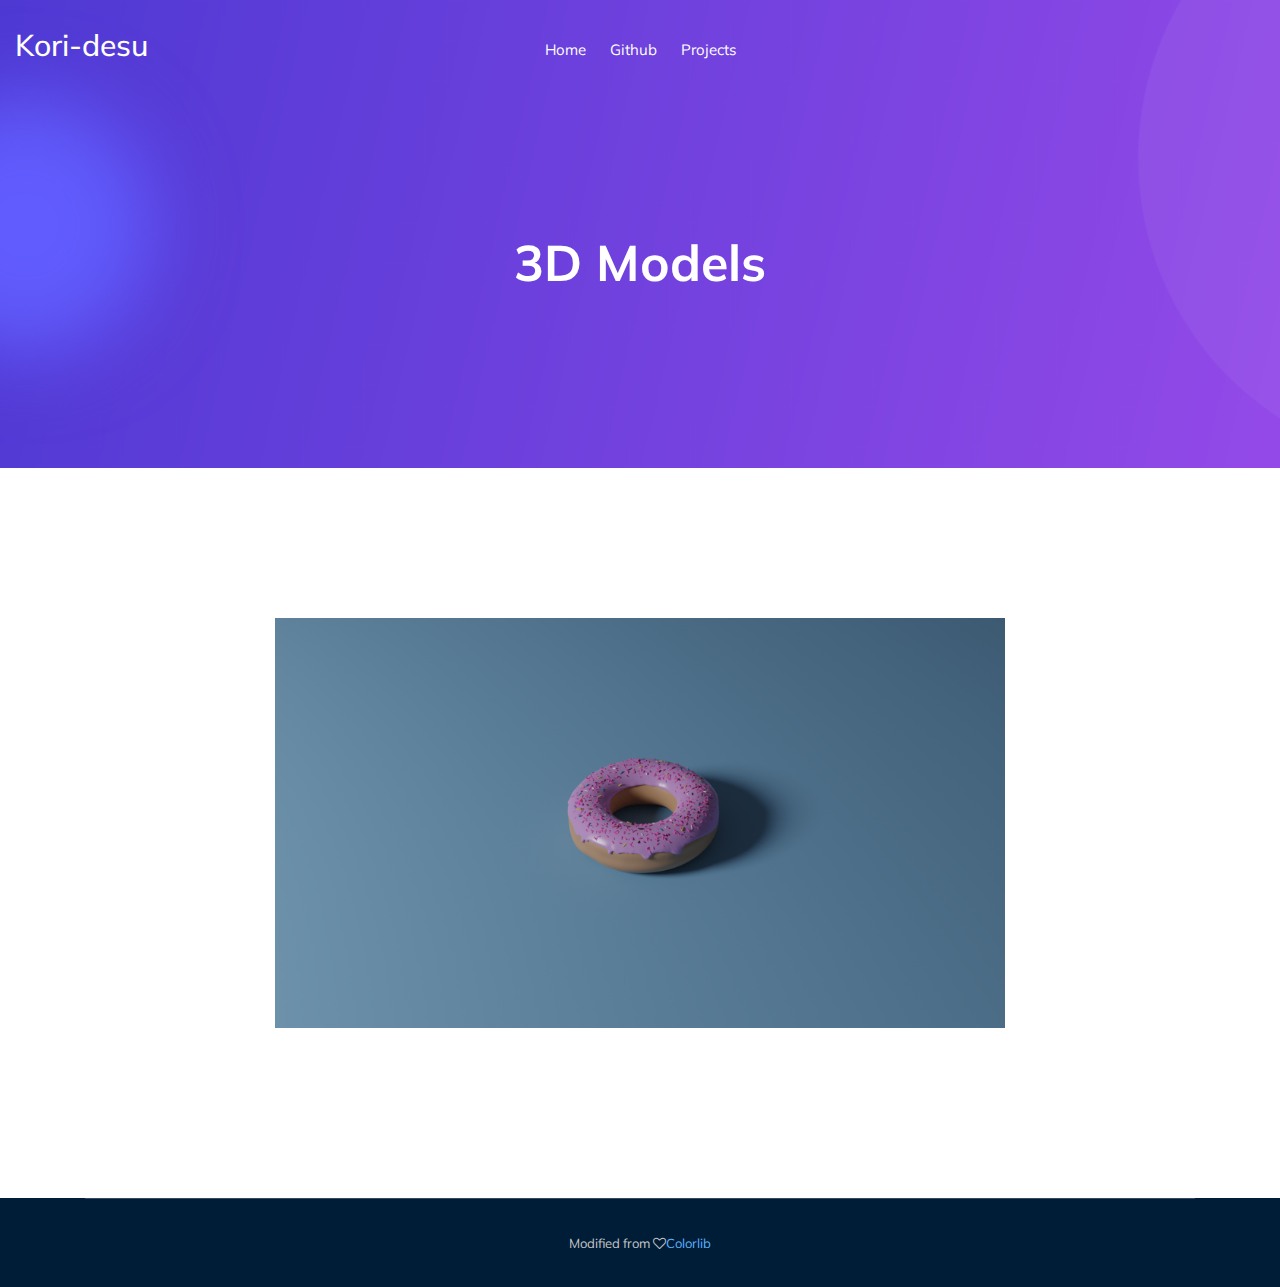
==== 3DModels.html @ aa3fd1ff "Initial commit" ====
<!doctype html>
<html class="no-js" lang="zxx">

<head>
    <meta charset="utf-8">
    <meta http-equiv="x-ua-compatible" content="ie=edge">
    <title>Kori-desu</title>
    <meta name="description" content="">
    <meta name="viewport" content="width=device-width, initial-scale=1">

    <!-- <link rel="manifest" href="site.webmanifest"> -->
    <!-- Place favicon.ico in the root directory -->

    <!-- CSS here -->
    <link rel="stylesheet" href="css/bootstrap.min.css">
    <link rel="stylesheet" href="css/owl.carousel.min.css">
    <link rel="stylesheet" href="css/magnific-popup.css">
    <link rel="stylesheet" href="css/font-awesome.min.css">
    <link rel="stylesheet" href="css/themify-icons.css">
    <link rel="stylesheet" href="css/nice-select.css">
    <link rel="stylesheet" href="css/flaticon.css">
    <link rel="stylesheet" href="css/gijgo.css">
    <link rel="stylesheet" href="css/animate.min.css">
    <link rel="stylesheet" href="css/slick.css">
    <link rel="stylesheet" href="css/slicknav.css">
    <link rel="stylesheet" href="css/style.css">
    <!-- <link rel="stylesheet" href="css/responsive.css"> -->
</head>

<body>
    <!--[if lte IE 9]>
            <p class="browserupgrade">You are using an <strong>outdated</strong> browser. Please <a href="https://browsehappy.com/">upgrade your browser</a> to improve your experience and security.</p>
        <![endif]-->

    <!-- header-start -->
    <header>
        <div class="header-area ">
            <div id="sticky-header" class="main-header-area">
                <div class="container-fluid">
                    <div class="row align-items-center">
                        <div class="col-xl-3 col-lg-2">
                            <div class="logo">
                                <a href="index.html">
                                    <h2 style="color:white">Kori-desu</h2>
                                </a>
                            </div>
                        </div>
                        <div class="col-xl-6 col-lg-7">
                            <div class="main-menu  d-none d-lg-block">
                                <nav>
                                    <ul id="navigation">
                                        <li><a class="active" href="index.html">home</a></li>
                                        <li><a href="https://github.com/koridesu">Github</a></li>
                                        <li><a href="#projects">Projects</a></li>
                                    </ul>
                                </nav>
                            </div>
                        </div>
                        <!-- <div class="col-xl-3 col-lg-3 d-none d-lg-block">
                            <div class="Appointment">
                                <div class="book_btn d-none d-lg-block">
                                    <a href="https://github.com/koridesu">GitHub</a>
                                </div>
                            </div>
                        </div> -->
                        <div class="col-12">
                            <div class="mobile_menu d-block d-lg-none"></div>
                        </div>
                    </div>

                </div>
            </div>
        </div>
    </header>
    <!-- header-end -->

    <!-- bradcam_area  -->
    <div class="bradcam_area bradcam_bg_1">
        <div class="container">
            <div class="row">
                <div class="col-xl-12">
                    <div class="bradcam_text text-center">
                        <h3>3D Models</h3>
                    </div>
                </div>
            </div>
        </div>
    </div>
    <!-- /bradcam_area  -->

    <!-- portfolio_image_area  -->
    <div class="portfolio_image_area dec_margin" id="projects">
        <div class="container">
            <div class="row">
                <div class="col-xl-8 col-md-8 offset-xl-2">
                    <div class="single_Portfolio">
                        <div class="portfolio_thumb">
                            <img src="img/3Dmodels/Donut.ver2.png" alt="">
                        </div>
                        <a href="img/3Dmodels/Donut.ver2.png" class="popup popup-image"></a>
                        <div class="portfolio_hover">
                            <div class="title">
                                <h3>Tasty Donut</h3>
                            </div>
                        </div>
                    </div>
                </div>
                <!--           
                <div class="col-xl-4 col-md-12 col-lg-4">
                    <div class="single_Portfolio">
                        <div class="portfolio_thumb">
                            <img src="img/portfolio/5.png" alt="">
                        </div>
                        <a href="img/portfolio/5.png" class="popup popup-image"></a>
                        <div class="portfolio_hover">
                            <div class="title">
                                <h3>Product Design</h3>
                            </div>
                        </div>
                    </div>
                </div> -->
            </div>

        </div>
    </div>
    <!--/ portfolio_image_area  -->


    <!-- footer start -->
    <footer class="footer">

        </div>
        <div class="copy-right_text">
            <div class="container">
                <div class="footer_border"></div>
                <div class="row">
                    <div class="col-xl-12">
                        <p class="copy_right text-center">
                            Modified from <i class="fa fa-heart-o" aria-hidden="true"></i><a href="https://colorlib.com" target="_blank">Colorlib</a>
                        </p>
                    </div>
                </div>
            </div>
        </div>
    </footer>
    <!--/ footer end  -->

    <!-- JS here -->
    <script src="js/vendor/modernizr-3.5.0.min.js"></script>
    <script src="js/vendor/jquery-1.12.4.min.js"></script>
    <script src="js/popper.min.js"></script>
    <script src="js/bootstrap.min.js"></script>
    <script src="js/owl.carousel.min.js"></script>
    <script src="js/isotope.pkgd.min.js"></script>
    <script src="js/ajax-form.js"></script>
    <script src="js/waypoints.min.js"></script>
    <script src="js/jquery.counterup.min.js"></script>
    <script src="js/imagesloaded.pkgd.min.js"></script>
    <script src="js/scrollIt.js"></script>
    <script src="js/jquery.scrollUp.min.js"></script>
    <script src="js/wow.min.js"></script>
    <script src="js/nice-select.min.js"></script>
    <script src="js/jquery.slicknav.min.js"></script>
    <script src="js/jquery.magnific-popup.min.js"></script>
    <script src="js/plugins.js"></script>
    <script src="js/gijgo.min.js"></script>

    <!--contact js-->
    <script src="js/contact.js"></script>
    <script src="js/jquery.ajaxchimp.min.js"></script>
    <script src="js/jquery.form.js"></script>
    <script src="js/jquery.validate.min.js"></script>
    <script src="js/mail-script.js"></script>

    <script src="js/main.js"></script>
    <script src="js/smooth-scroll.polyfills.js"></script>
    <script>
        var scroll = new SmoothScroll('a[href*="#"]', {
            speed: 500
        });
    </script>
</body>

</html>
---- css/themify-icons.css ----
@font-face {
	font-family: 'themify';
	src:url('../fonts/themify.eot?-fvbane');
	src:url('../fonts/themify.eot?#iefix-fvbane') format('embedded-opentype'),
		url('../fonts/themify.woff?-fvbane') format('woff'),
		url('../fonts/themify.ttf?-fvbane') format('truetype'),
		url('../fonts/themify.svg?-fvbane#themify') format('svg');
	font-weight: normal;
	font-style: normal;
}

[class^="ti-"], [class*=" ti-"] {
	font-family: 'themify';
	/* speak: none; */
	font-style: normal;
	font-weight: normal;
	font-variant: normal;
	text-transform: none;
	line-height: 1;

	/* Better Font Rendering =========== */
	-webkit-font-smoothing: antialiased;
	-moz-osx-font-smoothing: grayscale;
}

.ti-wand:before {
	content: "\e600";
}
.ti-volume:before {
	content: "\e601";
}
.ti-user:before {
	content: "\e602";
}
.ti-unlock:before {
	content: "\e603";
}
.ti-unlink:before {
	content: "\e604";
}
.ti-trash:before {
	content: "\e605";
}
.ti-thought:before {
	content: "\e606";
}
.ti-target:before {
	content: "\e607";
}
.ti-tag:before {
	content: "\e608";
}
.ti-tablet:before {
	content: "\e609";
}
.ti-star:before {
	content: "\e60a";
}
.ti-spray:before {
	content: "\e60b";
}
.ti-signal:before {
	content: "\e60c";
}
.ti-shopping-cart:before {
	content: "\e60d";
}
.ti-shopping-cart-full:before {
	content: "\e60e";
}
.ti-settings:before {
	content: "\e60f";
}
.ti-search:before {
	content: "\e610";
}
.ti-zoom-in:before {
	content: "\e611";
}
.ti-zoom-out:before {
	content: "\e612";
}
.ti-cut:before {
	content: "\e613";
}
.ti-ruler:before {
	content: "\e614";
}
.ti-ruler-pencil:before {
	content: "\e615";
}
.ti-ruler-alt:before {
	content: "\e616";
}
.ti-bookmark:before {
	content: "\e617";
}
.ti-bookmark-alt:before {
	content: "\e618";
}
.ti-reload:before {
	content: "\e619";
}
.ti-plus:before {
	content: "\e61a";
}
.ti-pin:before {
	content: "\e61b";
}
.ti-pencil:before {
	content: "\e61c";
}
.ti-pencil-alt:before {
	content: "\e61d";
}
.ti-paint-roller:before {
	content: "\e61e";
}
.ti-paint-bucket:before {
	content: "\e61f";
}
.ti-na:before {
	content: "\e620";
}
.ti-mobile:before {
	content: "\e621";
}
.ti-minus:before {
	content: "\e622";
}
.ti-medall:before {
	content: "\e623";
}
.ti-medall-alt:before {
	content: "\e624";
}
.ti-marker:before {
	content: "\e625";
}
.ti-marker-alt:before {
	content: "\e626";
}
.ti-arrow-up:before {
	content: "\e627";
}
.ti-arrow-right:before {
	content: "\e628";
}
.ti-arrow-left:before {
	content: "\e629";
}
.ti-arrow-down:before {
	content: "\e62a";
}
.ti-lock:before {
	content: "\e62b";
}
.ti-location-arrow:before {
	content: "\e62c";
}
.ti-link:before {
	content: "\e62d";
}
.ti-layout:before {
	content: "\e62e";
}
.ti-layers:before {
	content: "\e62f";
}
.ti-layers-alt:before {
	content: "\e630";
}
.ti-key:before {
	content: "\e631";
}
.ti-import:before {
	content: "\e632";
}
.ti-image:before {
	content: "\e633";
}
.ti-heart:before {
	content: "\e634";
}
.ti-heart-broken:before {
	content: "\e635";
}
.ti-hand-stop:before {
	content: "\e636";
}
.ti-hand-open:before {
	content: "\e637";
}
.ti-hand-drag:before {
	content: "\e638";
}
.ti-folder:before {
	content: "\e639";
}
.ti-flag:before {
	content: "\e63a";
}
.ti-flag-alt:before {
	content: "\e63b";
}
.ti-flag-alt-2:before {
	content: "\e63c";
}
.ti-eye:before {
	content: "\e63d";
}
.ti-export:before {
	content: "\e63e";
}
.ti-exchange-vertical:before {
	content: "\e63f";
}
.ti-desktop:before {
	content: "\e640";
}
.ti-cup:before {
	content: "\e641";
}
.ti-crown:before {
	content: "\e642";
}
.ti-comments:before {
	content: "\e643";
}
.ti-comment:before {
	content: "\e644";
}
.ti-comment-alt:before {
	content: "\e645";
}
.ti-close:before {
	content: "\e646";
}
.ti-clip:before {
	content: "\e647";
}
.ti-angle-up:before {
	content: "\e648";
}
.ti-angle-right:before {
	content: "\e649";
}
.ti-angle-left:before {
	content: "\e64a";
}
.ti-angle-down:before {
	content: "\e64b";
}
.ti-check:before {
	content: "\e64c";
}
.ti-check-box:before {
	content: "\e64d";
}
.ti-camera:before {
	content: "\e64e";
}
.ti-announcement:before {
	content: "\e64f";
}
.ti-brush:before {
	content: "\e650";
}
.ti-briefcase:before {
	content: "\e651";
}
.ti-bolt:before {
	content: "\e652";
}
.ti-bolt-alt:before {
	content: "\e653";
}
.ti-blackboard:before {
	content: "\e654";
}
.ti-bag:before {
	content: "\e655";
}
.ti-move:before {
	content: "\e656";
}
.ti-arrows-vertical:before {
	content: "\e657";
}
.ti-arrows-horizontal:before {
	content: "\e658";
}
.ti-fullscreen:before {
	content: "\e659";
}
.ti-arrow-top-right:before {
	content: "\e65a";
}
.ti-arrow-top-left:before {
	content: "\e65b";
}
.ti-arrow-circle-up:before {
	content: "\e65c";
}
.ti-arrow-circle-right:before {
	content: "\e65d";
}
.ti-arrow-circle-left:before {
	content: "\e65e";
}
.ti-arrow-circle-down:before {
	content: "\e65f";
}
.ti-angle-double-up:before {
	content: "\e660";
}
.ti-angle-double-right:before {
	content: "\e661";
}
.ti-angle-double-left:before {
	content: "\e662";
}
.ti-angle-double-down:before {
	content: "\e663";
}
.ti-zip:before {
	content: "\e664";
}
.ti-world:before {
	content: "\e665";
}
.ti-wheelchair:before {
	content: "\e666";
}
.ti-view-list:before {
	content: "\e667";
}
.ti-view-list-alt:before {
	content: "\e668";
}
.ti-view-grid:before {
	content: "\e669";
}
.ti-uppercase:before {
	content: "\e66a";
}
.ti-upload:before {
	content: "\e66b";
}
.ti-underline:before {
	content: "\e66c";
}
.ti-truck:before {
	content: "\e66d";
}
.ti-timer:before {
	content: "\e66e";
}
.ti-ticket:before {
	content: "\e66f";
}
.ti-thumb-up:before {
	content: "\e670";
}
.ti-thumb-down:before {
	content: "\e671";
}
.ti-text:before {
	content: "\e672";
}
.ti-stats-up:before {
	content: "\e673";
}
.ti-stats-down:before {
	content: "\e674";
}
.ti-split-v:before {
	content: "\e675";
}
.ti-split-h:before {
	content: "\e676";
}
.ti-smallcap:before {
	content: "\e677";
}
.ti-shine:before {
	content: "\e678";
}
.ti-shift-right:before {
	content: "\e679";
}
.ti-shift-left:before {
	content: "\e67a";
}
.ti-shield:before {
	content: "\e67b";
}
.ti-notepad:before {
	content: "\e67c";
}
.ti-server:before {
	content: "\e67d";
}
.ti-quote-right:before {
	content: "\e67e";
}
.ti-quote-left:before {
	content: "\e67f";
}
.ti-pulse:before {
	content: "\e680";
}
.ti-printer:before {
	content: "\e681";
}
.ti-power-off:before {
	content: "\e682";
}
.ti-plug:before {
	content: "\e683";
}
.ti-pie-chart:before {
	content: "\e684";
}
.ti-paragraph:before {
	content: "\e685";
}
.ti-panel:before {
	content: "\e686";
}
.ti-package:before {
	content: "\e687";
}
.ti-music:before {
	content: "\e688";
}
.ti-music-alt:before {
	content: "\e689";
}
.ti-mouse:before {
	content: "\e68a";
}
.ti-mouse-alt:before {
	content: "\e68b";
}
.ti-money:before {
	content: "\e68c";
}
.ti-microphone:before {
	content: "\e68d";
}
.ti-menu:before {
	content: "\e68e";
}
.ti-menu-alt:before {
	content: "\e68f";
}
.ti-map:before {
	content: "\e690";
}
.ti-map-alt:before {
	content: "\e691";
}
.ti-loop:before {
	content: "\e692";
}
.ti-location-pin:before {
	content: "\e693";
}
.ti-list:before {
	content: "\e694";
}
.ti-light-bulb:before {
	content: "\e695";
}
.ti-Italic:before {
	content: "\e696";
}
.ti-info:before {
	content: "\e697";
}
.ti-infinite:before {
	content: "\e698";
}
.ti-id-badge:before {
	content: "\e699";
}
.ti-hummer:before {
	content: "\e69a";
}
.ti-home:before {
	content: "\e69b";
}
.ti-help:before {
	content: "\e69c";
}
.ti-headphone:before {
	content: "\e69d";
}
.ti-harddrives:before {
	content: "\e69e";
}
.ti-harddrive:before {
	content: "\e69f";
}
.ti-gift:before {
	content: "\e6a0";
}
.ti-game:before {
	content: "\e6a1";
}
.ti-filter:before {
	content: "\e6a2";
}
.ti-files:before {
	content: "\e6a3";
}
.ti-file:before {
	content: "\e6a4";
}
.ti-eraser:before {
	content: "\e6a5";
}
.ti-envelope:before {
	content: "\e6a6";
}
.ti-download:before {
	content: "\e6a7";
}
.ti-direction:before {
	content: "\e6a8";
}
.ti-direction-alt:before {
	content: "\e6a9";
}
.ti-dashboard:before {
	content: "\e6aa";
}
.ti-control-stop:before {
	content: "\e6ab";
}
.ti-control-shuffle:before {
	content: "\e6ac";
}
.ti-control-play:before {
	content: "\e6ad";
}
.ti-control-pause:before {
	content: "\e6ae";
}
.ti-control-forward:before {
	content: "\e6af";
}
.ti-control-backward:before {
	content: "\e6b0";
}
.ti-cloud:before {
	content: "\e6b1";
}
.ti-cloud-up:before {
	content: "\e6b2";
}
.ti-cloud-down:before {
	content: "\e6b3";
}
.ti-clipboard:before {
	content: "\e6b4";
}
.ti-car:before {
	content: "\e6b5";
}
.ti-calendar:before {
	content: "\e6b6";
}
.ti-book:before {
	content: "\e6b7";
}
.ti-bell:before {
	content: "\e6b8";
}
.ti-basketball:before {
	content: "\e6b9";
}
.ti-bar-chart:before {
	content: "\e6ba";
}
.ti-bar-chart-alt:before {
	content: "\e6bb";
}
.ti-back-right:before {
	content: "\e6bc";
}
.ti-back-left:before {
	content: "\e6bd";
}
.ti-arrows-corner:before {
	content: "\e6be";
}
.ti-archive:before {
	content: "\e6bf";
}
.ti-anchor:before {
	content: "\e6c0";
}
.ti-align-right:before {
	content: "\e6c1";
}
.ti-align-left:before {
	content: "\e6c2";
}
.ti-align-justify:before {
	content: "\e6c3";
}
.ti-align-center:before {
	content: "\e6c4";
}
.ti-alert:before {
	content: "\e6c5";
}
.ti-alarm-clock:before {
	content: "\e6c6";
}
.ti-agenda:before {
	content: "\e6c7";
}
.ti-write:before {
	content: "\e6c8";
}
.ti-window:before {
	content: "\e6c9";
}
.ti-widgetized:before {
	content: "\e6ca";
}
.ti-widget:before {
	content: "\e6cb";
}
.ti-widget-alt:before {
	content: "\e6cc";
}
.ti-wallet:before {
	content: "\e6cd";
}
.ti-video-clapper:before {
	content: "\e6ce";
}
.ti-video-camera:before {
	content: "\e6cf";
}
.ti-vector:before {
	content: "\e6d0";
}
.ti-themify-logo:before {
	content: "\e6d1";
}
.ti-themify-favicon:before {
	content: "\e6d2";
}
.ti-themify-favicon-alt:before {
	content: "\e6d3";
}
.ti-support:before {
	content: "\e6d4";
}
.ti-stamp:before {
	content: "\e6d5";
}
.ti-split-v-alt:before {
	content: "\e6d6";
}
.ti-slice:before {
	content: "\e6d7";
}
.ti-shortcode:before {
	content: "\e6d8";
}
.ti-shift-right-alt:before {
	content: "\e6d9";
}
.ti-shift-left-alt:before {
	content: "\e6da";
}
.ti-ruler-alt-2:before {
	content: "\e6db";
}
.ti-receipt:before {
	content: "\e6dc";
}
.ti-pin2:before {
	content: "\e6dd";
}
.ti-pin-alt:before {
	content: "\e6de";
}
.ti-pencil-alt2:before {
	content: "\e6df";
}
.ti-palette:before {
	content: "\e6e0";
}
.ti-more:before {
	content: "\e6e1";
}
.ti-more-alt:before {
	content: "\e6e2";
}
.ti-microphone-alt:before {
	content: "\e6e3";
}
.ti-magnet:before {
	content: "\e6e4";
}
.ti-line-double:before {
	content: "\e6e5";
}
.ti-line-dotted:before {
	content: "\e6e6";
}
.ti-line-dashed:before {
	content: "\e6e7";
}
.ti-layout-width-full:before {
	content: "\e6e8";
}
.ti-layout-width-default:before {
	content: "\e6e9";
}
.ti-layout-width-default-alt:before {
	content: "\e6ea";
}
.ti-layout-tab:before {
	content: "\e6eb";
}
.ti-layout-tab-window:before {
	content: "\e6ec";
}
.ti-layout-tab-v:before {
	content: "\e6ed";
}
.ti-layout-tab-min:before {
	content: "\e6ee";
}
.ti-layout-slider:before {
	content: "\e6ef";
}
.ti-layout-slider-alt:before {
	content: "\e6f0";
}
.ti-layout-sidebar-right:before {
	content: "\e6f1";
}
.ti-layout-sidebar-none:before {
	content: "\e6f2";
}
.ti-layout-sidebar-left:before {
	content: "\e6f3";
}
.ti-layout-placeholder:before {
	content: "\e6f4";
}
.ti-layout-menu:before {
	content: "\e6f5";
}
.ti-layout-menu-v:before {
	content: "\e6f6";
}
.ti-layout-menu-separated:before {
	content: "\e6f7";
}
.ti-layout-menu-full:before {
	content: "\e6f8";
}
.ti-layout-media-right-alt:before {
	content: "\e6f9";
}
.ti-layout-media-right:before {
	content: "\e6fa";
}
.ti-layout-media-overlay:before {
	content: "\e6fb";
}
.ti-layout-media-overlay-alt:before {
	content: "\e6fc";
}
.ti-layout-media-overlay-alt-2:before {
	content: "\e6fd";
}
.ti-layout-media-left-alt:before {
	content: "\e6fe";
}
.ti-layout-media-left:before {
	content: "\e6ff";
}
.ti-layout-media-center-alt:before {
	content: "\e700";
}
.ti-layout-media-center:before {
	content: "\e701";
}
.ti-layout-list-thumb:before {
	content: "\e702";
}
.ti-layout-list-thumb-alt:before {
	content: "\e703";
}
.ti-layout-list-post:before {
	content: "\e704";
}
.ti-layout-list-large-image:before {
	content: "\e705";
}
.ti-layout-line-solid:before {
	content: "\e706";
}
.ti-layout-grid4:before {
	content: "\e707";
}
.ti-layout-grid3:before {
	content: "\e708";
}
.ti-layout-grid2:before {
	content: "\e709";
}
.ti-layout-grid2-thumb:before {
	content: "\e70a";
}
.ti-layout-cta-right:before {
	content: "\e70b";
}
.ti-layout-cta-left:before {
	content: "\e70c";
}
.ti-layout-cta-center:before {
	content: "\e70d";
}
.ti-layout-cta-btn-right:before {
	content: "\e70e";
}
.ti-layout-cta-btn-left:before {
	content: "\e70f";
}
.ti-layout-column4:before {
	content: "\e710";
}
.ti-layout-column3:before {
	content: "\e711";
}
.ti-layout-column2:before {
	content: "\e712";
}
.ti-layout-accordion-separated:before {
	content: "\e713";
}
.ti-layout-accordion-merged:before {
	content: "\e714";
}
.ti-layout-accordion-list:before {
	content: "\e715";
}
.ti-ink-pen:before {
	content: "\e716";
}
.ti-info-alt:before {
	content: "\e717";
}
.ti-help-alt:before {
	content: "\e718";
}
.ti-headphone-alt:before {
	content: "\e719";
}
.ti-hand-point-up:before {
	content: "\e71a";
}
.ti-hand-point-right:before {
	content: "\e71b";
}
.ti-hand-point-left:before {
	content: "\e71c";
}
.ti-hand-point-down:before {
	content: "\e71d";
}
.ti-gallery:before {
	content: "\e71e";
}
.ti-face-smile:before {
	content: "\e71f";
}
.ti-face-sad:before {
	content: "\e720";
}
.ti-credit-card:before {
	content: "\e721";
}
.ti-control-skip-forward:before {
	content: "\e722";
}
.ti-control-skip-backward:before {
	content: "\e723";
}
.ti-control-record:before {
	content: "\e724";
}
.ti-control-eject:before {
	content: "\e725";
}
.ti-comments-smiley:before {
	content: "\e726";
}
.ti-brush-alt:before {
	content: "\e727";
}
.ti-youtube:before {
	content: "\e728";
}
.ti-vimeo:before {
	content: "\e729";
}
.ti-twitter:before {
	content: "\e72a";
}
.ti-time:before {
	content: "\e72b";
}
.ti-tumblr:before {
	content: "\e72c";
}
.ti-skype:before {
	content: "\e72d";
}
.ti-share:before {
	content: "\e72e";
}
.ti-share-alt:before {
	content: "\e72f";
}
.ti-rocket:before {
	content: "\e730";
}
.ti-pinterest:before {
	content: "\e731";
}
.ti-new-window:before {
	content: "\e732";
}
.ti-microsoft:before {
	content: "\e733";
}
.ti-list-ol:before {
	content: "\e734";
}
.ti-linkedin:before {
	content: "\e735";
}
.ti-layout-sidebar-2:before {
	content: "\e736";
}
.ti-layout-grid4-alt:before {
	content: "\e737";
}
.ti-layout-grid3-alt:before {
	content: "\e738";
}
.ti-layout-grid2-alt:before {
	content: "\e739";
}
.ti-layout-column4-alt:before {
	content: "\e73a";
}
.ti-layout-column3-alt:before {
	content: "\e73b";
}
.ti-layout-column2-alt:before {
	content: "\e73c";
}
.ti-instagram:before {
	content: "\e73d";
}
.ti-google:before {
	content: "\e73e";
}
.ti-github:before {
	content: "\e73f";
}
.ti-flickr:before {
	content: "\e740";
}
.ti-facebook:before {
	content: "\e741";
}
.ti-dropbox:before {
	content: "\e742";
}
.ti-dribbble:before {
	content: "\e743";
}
.ti-apple:before {
	content: "\e744";
}
.ti-android:before {
	content: "\e745";
}
.ti-save:before {
	content: "\e746";
}
.ti-save-alt:before {
	content: "\e747";
}
.ti-yahoo:before {
	content: "\e748";
}
.ti-wordpress:before {
	content: "\e749";
}
.ti-vimeo-alt:before {
	content: "\e74a";
}
.ti-twitter-alt:before {
	content: "\e74b";
}
.ti-tumblr-alt:before {
	content: "\e74c";
}
.ti-trello:before {
	content: "\e74d";
}
.ti-stack-overflow:before {
	content: "\e74e";
}
.ti-soundcloud:before {
	content: "\e74f";
}
.ti-sharethis:before {
	content: "\e750";
}
.ti-sharethis-alt:before {
	content: "\e751";
}
.ti-reddit:before {
	content: "\e752";
}
.ti-pinterest-alt:before {
	content: "\e753";
}
.ti-microsoft-alt:before {
	content: "\e754";
}
.ti-linux:before {
	content: "\e755";
}
.ti-jsfiddle:before {
	content: "\e756";
}
.ti-joomla:before {
	content: "\e757";
}
.ti-html5:before {
	content: "\e758";
}
.ti-flickr-alt:before {
	content: "\e759";
}
.ti-email:before {
	content: "\e75a";
}
.ti-drupal:before {
	content: "\e75b";
}
.ti-dropbox-alt:before {
	content: "\e75c";
}
.ti-css3:before {
	content: "\e75d";
}
.ti-rss:before {
	content: "\e75e";
}
.ti-rss-alt:before {
	content: "\e75f";
}
---- css/nice-select.css ----
.nice-select {
  -webkit-tap-highlight-color: transparent;
  background-color: #fff;
  border-radius: 5px;
  border: solid 1px #e8e8e8;
  box-sizing: border-box;
  clear: both;
  cursor: pointer;
  display: block;
  float: left;
  font-family: inherit;
  font-size: 14px;
  font-weight: normal;
  height: 42px;
  line-height: 40px;
  outline: none;
  padding-left: 18px;
  padding-right: 30px;
  position: relative;
  text-align: left !important;
  -webkit-transition: all 0.2s ease-in-out;
  transition: all 0.2s ease-in-out;
  -webkit-user-select: none;
     -moz-user-select: none;
      -ms-user-select: none;
          user-select: none;
  white-space: nowrap;
  width: auto; }
  .nice-select:hover {
    border-color: #dbdbdb; }
  .nice-select:active, .nice-select.open, .nice-select:focus {
    border-color: #999; }


  .nice-select.disabled {
    border-color: #ededed;
    color: #999;
    pointer-events: none; }
    .nice-select.disabled:after {
      border-color: #cccccc; }
  .nice-select.wide {
    width: 100%; }
    .nice-select.wide .list {
      left: 0 !important;
      right: 0 !important; }
  .nice-select.right {
    float: right; }
    .nice-select.right .list {
      left: auto;
      right: 0; }
  .nice-select.small {
    font-size: 12px;
    height: 36px;
    line-height: 34px; }
    .nice-select.small:after {
      height: 4px;
      width: 4px; }
    .nice-select.small .option {
      line-height: 34px;
      min-height: 34px; }
  .nice-select .list {
    background-color: #fff;
    border-radius: 5px;
    box-shadow: 0 0 0 1px rgba(68, 68, 68, 0.11);
    box-sizing: border-box;
    margin-top: 4px;
    opacity: 0;
    overflow: hidden;
    padding: 0;
    pointer-events: none;
    position: absolute;
    top: 100%;
    left: 0;
    -webkit-transform-origin: 50% 0;
        -ms-transform-origin: 50% 0;
            transform-origin: 50% 0;
    -webkit-transform: scale(0.75) translateY(-21px);
        -ms-transform: scale(0.75) translateY(-21px);
            transform: scale(0.75) translateY(-21px);
    -webkit-transition: all 0.2s cubic-bezier(0.5, 0, 0, 1.25), opacity 0.15s ease-out;
    transition: all 0.2s cubic-bezier(0.5, 0, 0, 1.25), opacity 0.15s ease-out;
    z-index: 9; }
    .nice-select .list:hover .option:not(:hover) {
      background-color: transparent !important; }
  .nice-select .option {
    cursor: pointer;
    font-weight: 400;
    line-height: 40px;
    list-style: none;
    min-height: 40px;
    outline: none;
    padding-left: 18px;
    padding-right: 29px;
    text-align: left;
    -webkit-transition: all 0.2s;
    transition: all 0.2s; }
    .nice-select .option:hover, .nice-select .option.focus, .nice-select .option.selected.focus {
      background-color: #f6f6f6; }
    .nice-select .option.selected {
      font-weight: bold; }
    .nice-select .option.disabled {
      background-color: transparent;
      color: #999;
      cursor: default; }

.no-csspointerevents .nice-select .list {
  display: none; }

.no-csspointerevents .nice-select.open .list {
  display: block; }





  /* ,,,,,,,,,,,,,,,, */


  .nice-select:after {
    content: "\e64b";
    display: block;
    height: 5px;
    margin-top: -5px;
    pointer-events: none;
    position: absolute;
    right: 30px;
    top: 8px;
    transition: all 0.15s ease-in-out;
    width: 5px;
    font-family: 'themify';
    color: #ddd; }

    .nice-select.open:after {
 }
    .nice-select.open .list {
      opacity: 1;
      pointer-events: auto;
      -webkit-transform: scale(1) translateY(0);
          -ms-transform: scale(1) translateY(0);
              transform: scale(1) translateY(0); }
---- css/flaticon.css ----
/*
  	Flaticon icon font: Flaticon
  	Creation date: 07/09/2019 08:07
  	*/

	  @font-face {
		font-family: "Flaticon";
		src: url("../fonts/Flaticon.eot");
		src: url("../fonts/Flaticon.eot");
		src: url("../fonts/Flaticon.eot?#iefix") format("embedded-opentype"),
			 url("../fonts/Flaticon.woff2") format("woff2"),
			 url("../fonts/Flaticon.woff") format("woff"),
			 url("../fonts/Flaticon.ttf") format("truetype"),
			 url("../fonts/Flaticon.svg#Flaticon") format("svg");
		font-weight: normal;
		font-style: normal;
	  }
	  
	  @media screen and (-webkit-min-device-pixel-ratio:0) {
		@font-face {
		  font-family: "Flaticon";
		  src: url("./Flaticon.svg#Flaticon") format("svg");
		}
	  }
	  
	  [class^="flaticon-"]:before, [class*=" flaticon-"]:before,
	  [class^="flaticon-"]:after, [class*=" flaticon-"]:after {   
		font-family: Flaticon;
			  font-size: 20px;
	  font-style: normal;
	  margin-left: 20px;
	  }
	  
	.flaticon-legal-paper:before {
		content: "\e001";
	}
	.flaticon-case:before {
		content: "\e002";
	}
	.flaticon-survey:before {
		content: "\e003";
	}
	.flaticon-bar-chart:before {
		content: "\e004";
	}
	.flaticon-controls:before {
		content: "\e005";
	}
	.flaticon-puzzle:before {
		content: "\e006";
	}
	.flaticon-right:before {
		content: "\e007";
	}
---- css/gijgo.css ----
.gj-button {
    background-color: #f5f5f5;
    border: 1px solid #ddd;
    color: #000;
    border-radius: 3px;
    padding: 6px 10px;
    cursor: pointer;
}

.gj-unselectable {
    -webkit-touch-callout: none;
    -webkit-user-select: none;
    -khtml-user-select: none;
    -moz-user-select: none;
    -ms-user-select: none;
    user-select: none;
}

.gj-row {
    display: -webkit-box;
    display: -ms-flexbox;
    display: flex;
    -ms-flex-wrap: wrap;
    flex-wrap: wrap;
}

.gj-margin-left-5 {
    margin-left: 5px;
}

.gj-margin-left-10 {
    margin-left: 10px;
}

.gj-width-full {
    width: 100%;
}

.gj-cursor-pointer {
    cursor: pointer;
}

.gj-text-align-center {
    text-align: center;
}

.gj-font-size-16 {
    font-size: 16px;
}

.gj-hidden {
    display: none;
}

/** Material Design */
.gj-button-md {
    background: 0 0;
    border: none;
    border-radius: 2px;
    color: rgba(0, 0, 0, 0.87);
    position: relative;
    height: 36px;
    margin: 0;
    min-width: 64px;
    padding: 0 16px;
    display: inline-block;
    font-family: "Roboto","Helvetica","Arial",sans-serif;
    font-size: 1rem;
    font-weight: 500;
    text-transform: uppercase;
    letter-spacing: 0;
    overflow: hidden;
    will-change: box-shadow;
    transition: box-shadow .2s cubic-bezier(.4,0,1,1),background-color .2s cubic-bezier(.4,0,.2,1),color .2s cubic-bezier(.4,0,.2,1);
    outline: none;
    cursor: pointer;
    text-decoration: none;
    text-align: center;
    line-height: 36px;
    vertical-align: middle;
    overflow: hidden;
    -webkit-user-select: none;
    -moz-user-select: none;
    -ms-user-select: none;
    user-select: none;
}

.gj-button-md:hover {
    background-color: rgba(158,158,158,.2);
}

.gj-button-md:disabled {
    color: rgba(0,0,0,.26);
    background: 0 0;
}

.gj-button-md .material-icons,
.gj-button-md .gj-icon {
    vertical-align: middle;
    /*font-size: 1.3rem;
    margin-right: 4px;*/
}

.gj-button-md.gj-button-md-icon {
    width: 24px;
    height: 31px;
    min-width: 24px;
    padding: 0px;
    display: table;
}

.gj-button-md.gj-button-md-icon .material-icons,
.gj-button-md.gj-button-md-icon .gj-icon {
    display: table-cell;
    margin-right: 0px;
    width: 24px;
    height: 24px;
}

.gj-button-md.active {
    background-color: rgba(158,158,158,.4);
}

.gj-button-md-group {
    position: relative;
    display: inline-block;
    vertical-align: middle;
}

.gj-textbox-md {
    border: none;
    border-bottom: 1px solid rgba(0,0,0,.42);
    display: block;
    font-family: "Helvetica","Arial",sans-serif;
    font-size: 16px;
    line-height: 16px;
    padding: 4px 0px;
    margin: 0;
    width: 100%;
    background: 0 0;
    text-align: left;
    color: rgba(0,0,0,.87);
}

.gj-textbox-md:focus,
.gj-textbox-md:active {
    border-bottom: 2px solid rgba(0,0,0,.42);
    outline: none;
}

.gj-textbox-md::placeholder {
    color: #8e8e8e;
}

.gj-textbox-md:-ms-input-placeholder {
    color: #8e8e8e;
}

.gj-textbox-md::-ms-input-placeholder {
    color: #8e8e8e;
}

.gj-md-spacer-24 {
    min-width: 24px;
    width: 24px;
    display: inline-block;
}

.gj-md-spacer-32 {
    min-width: 32px;
    width: 32px;
    display: inline-block;
}

.gj-modal {
    position: fixed;
    top: 0;
    right: 0;
    bottom: 0;
    left: 0;
    z-index: 1203;
    display: none;
    overflow: hidden;
    -webkit-overflow-scrolling: touch;
    outline: 0;
    background-color: rgba(0, 0, 0, 0.54118);
    transition: 200ms ease opacity;
    will-change: opacity;
}

/* List */
ul.gj-list li [data-role="wrapper"] {
    display: table;
    width: 100%;
}

ul.gj-list li [data-role="checkbox"] {
    display: table-cell;
    vertical-align:middle;
    text-align:center;
}

ul.gj-list li [data-role="image"] {
    display: table-cell;
    vertical-align:middle;
    text-align:center;
}

ul.gj-list li [data-role="display"] {
    display: table-cell;
    vertical-align:middle;
    cursor: pointer;
}

ul.gj-list li [data-role="display"]:empty:before {
  content: "\200b"; /* unicode zero width space character */
}

/* List - Bootstrap */
ul.gj-list-bootstrap {
    padding-left: 0px;
    margin-bottom: 0px;
}

ul.gj-list-bootstrap li {
    padding: 0px;
}

ul.gj-list-bootstrap li [data-role="wrapper"] {
    padding: 0px 10px;
}

ul.gj-list-bootstrap li [data-role="checkbox"] {
    width: 24px;
    padding: 3px;
}

ul.gj-list-bootstrap li [data-role="image"] {
    width: 24px;
    height: 24px;
}

ul.gj-list-bootstrap li [data-role="display"] {
    padding: 8px 0px 8px 4px;
}

.list-group-item.active ul li, .list-group-item.active:focus ul li, .list-group-item.active:hover ul li {
    text-shadow: none;
    color:initial;
}

/* List - Material Design */
ul.gj-list-md {
    padding: 0px;
    list-style: none;
    list-style-type: none;
    line-height: 24px;
    letter-spacing: 0;
    color: #616161; /* Gray 700 */
}

ul.gj-list-md li {
    display: list-item;
    list-style-type: none;
    padding: 0px;
    min-height: unset;
    box-sizing: border-box;
    align-items: center;
    cursor: default;
    overflow: hidden;

    font-family: "Roboto","Helvetica","Arial",sans-serif;
    font-size: 16px;
    font-weight: 400;
    letter-spacing: .04em;
    line-height: 1;
    
    -webkit-flex-direction: row;
    -ms-flex-direction: row;
    flex-direction: row;
    -webkit-flex-wrap: nowrap;
    -ms-flex-wrap: nowrap;
    flex-wrap: nowrap;
}

ul.gj-list-md li [data-role="checkbox"] {
    height: 24px;
    width: 24px;
}

ul.gj-list-md li [data-role="image"] {
    height: 24px;
    width: 24px;
}

ul.gj-list-md li [data-role="display"] {
    padding: 8px 0px 8px 5px;
    order: 0;
    flex-grow: 2;
    text-decoration: none;
    box-sizing: border-box;
    align-items: center;
    text-align: left;
    color: rgba(0,0,0,.87);
}

ul.gj-list-md li.disabled>[data-role="wrapper"]>[data-role="display"] {
    color: #9E9E9E; /* Gray 500 */
}

.gj-list-md-active {
    background: #e0e0e0;
    color: #3f51b5;
}


/* Picker */
.gj-picker {
    position: absolute;
    z-index: 1203;
    background-color: #fff;
}

.gj-picker .selected {
    color: #fff;
}

/* Material Design */
.gj-picker-md {
    font-family: "Roboto","Helvetica","Arial",sans-serif;
    font-size: 16px;
    font-weight: 400;
    letter-spacing: .04em;
    line-height: 1;
    color: rgba(0,0,0,.87);
    border: 1px solid #E0E0E0;
}

.gj-modal .gj-picker-md {
    border: 0px;
}

.gj-picker-md [role="header"] {
    color: rgba(255, 255, 255, 0.54);
    display: flex;
    background: #2196f3;
    align-items: baseline;
    user-select: none;
    justify-content: center;
}

.gj-picker-md [role="footer"] {
    float: right;
    padding: 10px;
}

.gj-picker-md [role="footer"] button.gj-button-md {
    color: #2196f3;
    font-weight: bold;
    font-size: 13px;
}

/* Bootstrap */
.gj-picker-bootstrap {
    border-radius: 4px;
    border: 1px solid #E0E0E0;
}

.gj-picker-bootstrap .selected {
    color: #888;
}

.gj-picker-bootstrap [role="header"] {
    background: #eee;
    color: #AAA;
}
@font-face {
    font-family: 'gijgo-material';
    src: url('../fonts/gijgo-material.eot?235541');
    src: url('../fonts/gijgo-material.eot?235541#iefix') format('embedded-opentype'), url('../fonts/gijgo-material.ttf?235541') format('truetype'), url('../fonts/gijgo-material.woff?235541') format('woff'), url('../fonts/gijgo-material.svg?235541#gijgo-material') format('svg');
    font-weight: normal;
    font-style: normal;
}

.gj-icon {
    /* use !important to prevent issues with browser extensions that change fonts */
    font-family: 'gijgo-material' !important;
    font-size: 24px;
    speak: none;
    font-style: normal;
    font-weight: normal;
    font-variant: normal;
    text-transform: none;
    line-height: 1;
    /* Enable Ligatures ================ */
    letter-spacing: 0;
    -webkit-font-feature-settings: "liga";
    -moz-font-feature-settings: "liga=1";
    -moz-font-feature-settings: "liga";
    -ms-font-feature-settings: "liga" 1;
    font-feature-settings: "liga";
    -webkit-font-variant-ligatures: discretionary-ligatures;
    font-variant-ligatures: discretionary-ligatures;
    /* Better Font Rendering =========== */
    -webkit-font-smoothing: antialiased;
    -moz-osx-font-smoothing: grayscale;
}

.gj-icon.undo:before {
    content: "\e900";
}

.gj-icon.vertical-align-top:before {
    content: "\e901";
}

.gj-icon.vertical-align-center:before {
    content: "\e902";
}

.gj-icon.vertical-align-bottom:before {
    content: "\e903";
}

.gj-icon.arrow-dropup:before {
    content: "\e904";
}

.gj-icon.clock:before {
    content: "\e905";
}

.gj-icon.refresh:before {
    content: "\e906";
}

.gj-icon.last-page:before {
    content: "\e907";
}

.gj-icon.first-page:before {
    content: "\e908";
}

.gj-icon.cancel:before {
    content: "\e909";
}

.gj-icon.clear:before {
    content: "\e90a";
}

.gj-icon.check-circle:before {
    content: "\e90b";
}

.gj-icon.delete:before {
    content: "\e90c";
}

.gj-icon.arrow-upward:before {
    content: "\e90d";
}

.gj-icon.arrow-forward:before {
    content: "\e90e";
}

.gj-icon.arrow-downward:before {
    content: "\e90f";
}

.gj-icon.arrow-back:before {
    content: "\e910";
}

.gj-icon.list-numbered:before {
    content: "\e911";
}

.gj-icon.list-bulleted:before {
    content: "\e912";
}

.gj-icon.indent-increase:before {
    content: "\e913";
}

.gj-icon.indent-decrease:before {
    content: "\e914";
}

.gj-icon.redo:before {
    content: "\e915";
}

.gj-icon.align-right:before {
    content: "\e916";
}

.gj-icon.align-left:before {
    content: "\e917";
}

.gj-icon.align-justify:before {
    content: "\e918";
}

.gj-icon.align-center:before {
    content: "\e919";
}

.gj-icon.strikethrough:before {
    content: "\e91a";
}

.gj-icon.italic:before {
    content: "\e91b";
}

.gj-icon.underlined:before {
    content: "\e91c";
}

.gj-icon.bold:before {
    content: "\e91d";
}

.gj-icon.arrow-dropdown:before {
    content: "\e91e";
}

.gj-icon.done:before {
    content: "\e91f";
}

.gj-icon.pencil:before {
    content: "\e920";
}

.gj-icon.minus:before {
    content: "\e921";
}

.gj-icon.plus:before {
    content: "\e922";
}

.gj-icon.chevron-up:before {
    content: "\e923";
}

.gj-icon.chevron-right:before {
    content: "\e924";
}

.gj-icon.chevron-down:before {
    content: "\e925";
}

.gj-icon.chevron-left:before {
    content: "\e926";
}

.gj-icon.event:before {
    content: "\e927";
}
.gj-draggable {
    cursor: move;
}
.gj-resizable-handle {
    position: absolute;
    font-size: 0.1px;
    display: block;
    -ms-touch-action: none;
    touch-action: none;
    z-index: 1203;
}

.gj-resizable-n {
    cursor: n-resize;
    height: 7px;
    width: 100%;
    top: -5px;
    left: 0;
}
.gj-resizable-e {
    cursor: e-resize;
    width: 7px;
    right: -5px;
    top: 0;
    height: 100%;
}
.gj-resizable-s {
    cursor: s-resize;
    height: 7px;
    width: 100%;
    bottom: -5px;
    left: 0;
}
.gj-resizable-w {
	cursor: w-resize;
	width: 7px;
	left: -5px;
	top: 0;
	height: 100%;
}
.gj-resizable-se {
	cursor: se-resize;
	width: 12px;
	height: 12px;
	right: 1px;
	bottom: 1px;
}
.gj-resizable-sw {
	cursor: sw-resize;
	width: 9px;
	height: 9px;
	left: -5px;
	bottom: -5px;
}
.gj-resizable-nw {
	cursor: nw-resize;
	width: 9px;
	height: 9px;
	left: -5px;
	top: -5px;
}
.gj-resizable-ne {
	cursor: ne-resize;
	width: 9px;
	height: 9px;
	right: -5px;
	top: -5px;
}

.gj-dialog-footer {
    position: absolute;
    bottom: 0px;
    width: 100%;
    margin-top: 0px;
}

.gj-dialog-scrollable [data-role="body"] {
    overflow-x: hidden;
    overflow-y: scroll;
}

/** Bootstrap 3 **/
.gj-dialog-bootstrap {
    overflow: hidden;
    z-index: 1202;
}

.gj-dialog-bootstrap [data-role="title"] {
    display: inline;
}
.gj-dialog-bootstrap [data-role="close"] {
    line-height: 1.42857143;
}

/** Bootstrap 4 **/
.gj-dialog-bootstrap4 {
    overflow: hidden;
    z-index: 1202;
}

.gj-dialog-bootstrap4 [data-role="title"] {
    display: inline;
}
.gj-dialog-bootstrap4 [data-role="close"] {
    line-height: 1.5;
}

/** Material Design **/
.gj-dialog-md {
    background-color: #FFF;
    overflow: hidden;
    border: none;
    box-shadow: 0 11px 15px -7px rgba(0,0,0,.2), 0 24px 38px 3px rgba(0,0,0,.14), 0 9px 46px 8px rgba(0,0,0,.12);
    box-sizing: border-box;
    position: relative;
    display: -webkit-box;
    display: -webkit-flex;
    display: -ms-flexbox;
    display: flex;
    -webkit-box-orient: vertical;
    -webkit-box-direction: normal;
    -webkit-flex-direction: column;
    -ms-flex-direction: column;
    flex-direction: column;
    -webkit-background-clip: padding-box;
    background-clip: padding-box;
    outline: 0;
    z-index: 1202;
}

.gj-dialog-md-header {
    padding: 24px 24px 0px 24px;
    font-family: "Roboto","Helvetica","Arial",sans-serif;
}

.gj-dialog-md-title {
    margin: 0;
    font-weight: 400;
    display: inline;
    line-height: 28px;
    font-size: 20px;
}

.gj-dialog-md-close {
    -webkit-appearance: none;
    padding: 0;
    cursor: pointer;
    background: 0 0;
    border: 0;
    float: right;
    line-height: 28px;
    font-size: 28px;
}

.gj-dialog-md-body {
    padding: 20px 24px 24px 24px;
    color: rgba(0,0,0,.54);
    font-family: "Helvetica","Arial",sans-serif;
    font-size: 14px;
    font-weight: 400;
    line-height: 20px;
}

.gj-dialog-md-footer {
    padding: 8px 8px 8px 24px;
    display: -webkit-flex;
    display: -ms-flexbox;
    display: flex;
    -webkit-flex-direction: row-reverse;
    -ms-flex-direction: row-reverse;
    flex-direction: row-reverse;
    -webkit-flex-wrap: wrap;
    -ms-flex-wrap: wrap;
    flex-wrap: wrap;

    box-sizing: border-box;
}

.gj-dialog-md-footer>*:first-child {
    margin-right: 0;
}

.gj-dialog-md-footer>* {
    margin-right: 8px;
    height: 36px;
}
DIV.gj-grid-wrapper {
    margin: auto;
    position: relative;
    clear:both;
    z-index: 1;
}

TABLE.gj-grid {
    margin: auto;    
    border-collapse: collapse;
    width: 100%;
    table-layout: fixed;
}

TABLE.gj-grid THEAD TH [data-role="selectAll"] {
    margin: auto;
}

TABLE.gj-grid THEAD TH [data-role="title"] {
    display: inline-block;
}

TABLE.gj-grid THEAD TH [data-role="sorticon"] {
    display: inline-block;
}

TABLE.gj-grid THEAD TH {
    overflow: hidden;
    text-overflow: ellipsis;
}

TABLE.gj-grid.autogrow-header-row THEAD TH {
    overflow: auto;
    text-overflow: initial;
    white-space: pre-wrap;
    -ms-word-break: break-word;
    word-break: break-word;
}

TABLE.gj-grid > tbody > tr > td {
    overflow: hidden;
    position: relative;
}

table.gj-grid tbody div[data-role="display"] {
    vertical-align: middle;
    text-indent: 0;
    white-space: pre-wrap;
    -ms-word-break: break-word;
    word-break: break-word;
}

table.gj-grid.fixed-body-rows tbody div[data-role="display"] {
    overflow: hidden;
    text-overflow: ellipsis;
    white-space: nowrap;
    -ms-word-break: initial;
    word-break: initial;
}

table.gj-grid tfoot DIV[data-role="display"] {
    vertical-align: middle;
    text-indent: 0;
    display: flex;
}

TABLE.gj-grid .fa {
    padding: 2px;
}

TABLE.gj-grid > tbody > tr > td > div {
    padding: 2px;
    overflow: hidden;
}

DIV.gj-grid-wrapper DIV.gj-grid-loading-cover
{
    background: #BBBBBB;
    opacity: 0.5;
    position: absolute;
    vertical-align: middle;
}

DIV.gj-grid-wrapper DIV.gj-grid-loading-text
{
    position: absolute;
    font-weight: bold;
}

/* Bootstrap Theme */
table.gj-grid-bootstrap thead th {
    background-color: #f5f5f5;
    vertical-align:middle;
}

table.gj-grid-bootstrap thead th [data-role="sorticon"] {
    margin-left: 5px;
}

table.gj-grid-bootstrap thead th [data-role="sorticon"] i.gj-icon,
table.gj-grid-bootstrap thead th [data-role="sorticon"] i.material-icons {
    position: absolute;
    font-size: 20px;
    top: 15px;
}

table.gj-grid-bootstrap tbody tr td div[data-role="display"] {
    padding: 0px;
}

.gj-grid-bootstrap-4 .gj-checkbox-bootstrap {
    display: inline-block;
    padding-top: 2px;
}

.gj-grid-bootstrap-4 tbody tr.active {
    background-color: rgba(0,0,0,.075);
}

/* Material Design Theme */
.gj-grid-md {
    position: relative;
    border: 1px solid #e0e0e0;
    border-collapse: collapse;
    white-space: nowrap;
    font-size: 13px;
    font-family: "Roboto","Helvetica","Arial",sans-serif;
    background-color: #fff;
}

.gj-grid-md td:first-of-type, .gj-grid-md th:first-of-type {
    padding-left: 24px;
}

.gj-grid-md th {
    position: relative;
    vertical-align: bottom;
    font-weight: 700;
    line-height: 31px;
    letter-spacing: 0;
    height: 56px;
    font-size: 12px;
    color: rgba(0,0,0,.54);
    padding-bottom: 8px;
    box-sizing: border-box;
    padding: 12px 18px;
    text-align: right;
}

.gj-grid-md td {
    position: relative;
    height: 48px;
    border-top: 1px solid #e0e0e0;
    border-bottom: 1px solid #e0e0e0;
    padding: 12px 18px;
    box-sizing: border-box;
    text-align: left;
    color: rgba(0,0,0,.87);
}

.gj-grid-md tbody tr {
    position: relative;
    height: 48px;
    transition-duration: .28s;
    transition-timing-function: cubic-bezier(.4,0,.2,1);
    transition-property: background-color;
}

.gj-grid-md tbody tr:hover {
    background-color: #EEEEEE; /* Gray 200 */
}

.gj-grid-md tbody tr.gj-grid-md-select {
    background-color: #F5F5F5; /* Grey 100 */
}


table.gj-grid-md thead th [data-role="sorticon"] {
    margin-left: 5px;
}

table.gj-grid-md thead th [data-role="sorticon"] i.gj-icon,
table.gj-grid-md thead th [data-role="sorticon"] i.material-icons {
    position: absolute;
    font-size: 16px;
    top: 19px;
}

table.gj-grid-md thead th.gj-grid-select-all {
    padding-bottom: 3px;
}
/* Hide all prioritized columns by default */
@media only all {
	th.display-1120,
	td.display-1120,
	th.display-960,
	td.display-960,
	th.display-800,
	td.display-800,
	th.display-640,
	td.display-640,
	th.display-480,
	td.display-480,
	th.display-320,
	td.display-320 {
		display: none;
	}
}

/* Show at 320px (20em x 16px) */
@media screen and (min-width: 20em) {
	TABLE.gj-grid-bootstrap th.display-320,
	TABLE.gj-grid-bootstrap td.display-320 {
		display: table-cell;
	}
}
/* Show at 480px (30em x 16px) */
@media screen and (min-width: 30em) {
	TABLE.gj-grid-bootstrap th.display-480,
	TABLE.gj-grid-bootstrap td.display-480 {
		display: table-cell;
	}
}
/* Show at 640px (40em x 16px) */
@media screen and (min-width: 40em) {
	TABLE.gj-grid-bootstrap th.display-640,
	TABLE.gj-grid-bootstrap td.display-640 {
		display: table-cell;
	}
}
/* Show at 800px (50em x 16px) */
@media screen and (min-width: 50em) {
	TABLE.gj-grid-bootstrap th.display-800,
	TABLE.gj-grid-bootstrap td.display-800 {
		display: table-cell;
	}
}
/* Show at 960px (60em x 16px) */
@media screen and (min-width: 60em) {
	TABLE.gj-grid-bootstrap th.display-960,
	TABLE.gj-grid-bootstrap td.display-960 {
		display: table-cell;
	}
}
/* Show at 1,120px (70em x 16px) */
@media screen and (min-width: 70em) {
	TABLE.gj-grid-bootstrap th.display-1120,
	TABLE.gj-grid-bootstrap td.display-1120 {
		display: table-cell;
	}
}

/* Material Design Theme */
.gj-grid-md tfoot tr th {
    padding-right: 14px;
}

.gj-grid-md tfoot tr[data-role="pager"] .gj-grid-mdl-pager-label {
    padding-left: 5px;
    padding-right: 5px;
}

.gj-grid-md tfoot tr[data-role="pager"] .gj-dropdown-md {
    margin-left: 12px;
}

.gj-grid-md tfoot tr[data-role="pager"] .gj-dropdown-md [role="presenter"] {
    font-size: 12px;
    font-weight: bold;
    color: rgba(0,0,0,.54);
}

.gj-grid-md tfoot tr[data-role="pager"] .gj-dropdown-md [role="presenter"] [role="display"] {
    text-align: right;
}

.gj-grid-md tfoot tr[data-role="pager"] .gj-grid-md-limit-select {
    margin-left: 10px;
    font-size: 12px;
    font-weight: bold;
    color: rgba(0,0,0,.54);
}

/* Bootstrap */
.gj-grid-bootstrap tfoot tr[data-role="pager"] th {
    line-height: 30px;
    background-color: #f5f5f5;
}

.gj-grid-bootstrap tfoot tr[data-role="pager"] th > div > div {
    margin-right: 5px;
}

.gj-grid-bootstrap tfoot tr[data-role="pager"] th > div > button {
    margin-right: 5px;
}

.gj-grid-bootstrap-4 tfoot tr[data-role="pager"] th > div button {
    height: 34px;
}

.gj-grid-bootstrap-4 tfoot tr[data-role="pager"] th div .gj-dropdown-bootstrap-4 .gj-dropdown-expander-mi .gj-icon {
    top: 5px;
}

.gj-grid-bootstrap-3 tfoot tr[data-role="pager"] th > div > input {
    margin-right: 5px;
    width: 40px;
    text-align: right;
    display: inline-block;
    font-weight: bold;
}

.gj-grid-bootstrap-4 tfoot tr[data-role="pager"] th > div > div.input-group {
    width: 40px;
}

.gj-grid-bootstrap-4 tfoot tr[data-role="pager"] th > div > div.input-group input {
    text-align: right;
    font-weight: bold;
    height: 34px;
    padding-top: 2px;
    padding-bottom: 6px;
}

.gj-grid-bootstrap tfoot tr[data-role="pager"] th > div > select {
    display: inline-block;
    margin-right: 5px;
    width: 60px;
}

.gj-grid-bootstrap tfoot tr[data-role="pager"] th .gj-dropdown-bootstrap .gj-list-bootstrap [data-role="display"] {
    line-height: 14px;
}

.gj-grid-bootstrap tfoot tr[data-role="pager"] th .gj-dropdown-bootstrap [role="presenter"] [role="display"] {
    font-weight: bold;
}

.gj-grid-bootstrap tfoot tr[data-role="pager"] th .gj-dropdown-bootstrap-3 [role="presenter"] {
    padding: 2px 8px;
}

.gj-grid-bootstrap tfoot tr[data-role="pager"] th .gj-dropdown-bootstrap-4 [role="presenter"] {
    padding: 1px 8px;
}
.gj-grid thead tr th div.gj-grid-column-resizer-wrapper {
    position: relative;
    width: 100%;
    height: 0px; 
    top: 0px; 
    left: 0px; 
    padding: 0px;
}

span.gj-grid-column-resizer {
    position: absolute;
    right: 0px;
    width: 10px;
    top: -100px;
    height: 300px;
    z-index: 1203;
    cursor: e-resize;
}

.gj-grid-resize-cursor {
    cursor: e-resize;
}
.gj-grid-md tbody tr.gj-grid-top-border td {
  border-top: 2px solid #777;
}
.gj-grid-md tbody tr.gj-grid-bottom-border td {
  border-bottom: 2px solid #777;
}

.gj-grid-bootstrap tbody tr.gj-grid-top-border td {
  border-top: 2px solid #777;
}
.gj-grid-bootstrap tbody tr.gj-grid-bottom-border td {
  border-bottom: 2px solid #777;
}
.gj-grid-md thead tr th.gj-grid-left-border,
.gj-grid-md tbody tr td.gj-grid-left-border
{
    border-left: 3px solid #777;
}
.gj-grid-md thead tr th.gj-grid-right-border,
.gj-grid-md tbody tr td.gj-grid-right-border
{
    border-right: 3px solid #777;
}

.gj-grid-bootstrap thead tr th.gj-grid-left-border,
.gj-grid-bootstrap tbody tr td.gj-grid-left-border
{
    border-left: 5px solid #ddd;
}
.gj-grid-bootstrap thead tr th.gj-grid-right-border,
.gj-grid-bootstrap tbody tr td.gj-grid-right-border
{
    border-right: 5px solid #ddd;
}
.gj-dirty {
    position: absolute;
    top: 0px;
    left: 0px;
    border-style: solid;
    border-width: 3px;
    border-color: #f00 transparent transparent #f00;
    padding: 0;
    overflow: hidden;
    vertical-align: top;
}

/* Material Design */
.gj-grid-md tbody tr td.gj-grid-management-column {
    padding: 3px;
}

.gj-grid-md tbody tr td[data-mode="edit"] {
    padding: 0px 18px;
}

.gj-grid-md tbody .gj-dropdown-md [role="presenter"] [role="display"] {
    padding: 0px;
}

/* Bootstrap */
.gj-grid-bootstrap tbody tr td[data-mode="edit"] {
    padding: 0px;
}

.gj-grid-bootstrap tbody tr td[data-mode="edit"] [data-role="edit"] {
    padding: 0px;
}

/* Bootstrap 3 */
.gj-grid-bootstrap-3 tbody tr td.gj-grid-management-column {
    padding: 3px;
}

.gj-grid-bootstrap-3 tbody tr td[data-mode="edit"] {
    height: 38px;
}

.gj-grid-bootstrap-3 tbody tr td[data-mode="edit"] [data-role="edit"] input[type="text"] {
    height: 37px;
    padding: 8px;
}

.gj-grid-bootstrap-3 tbody tr td[data-mode="edit"] .gj-dropdown-bootstrap [role="presenter"] {
    border: 0px;
    border-radius: 0px;
    height: 37px;
    padding-left: 8px;
}

.gj-grid-bootstrap-3 tbody tr td[data-mode="edit"] .gj-datepicker-bootstrap {
    height: 37px;
}

.gj-grid-bootstrap-3 tbody tr td[data-mode="edit"] .gj-datepicker-bootstrap [role="input"] {
    height: 37px;
    border:0px;
    border-radius: 0px;
}

.gj-grid-bootstrap-3 tbody tr td[data-mode="edit"] .gj-datepicker-bootstrap [role="right-icon"] {
    border:0px;
    border-radius: 0px;
}

.gj-grid-bootstrap-3 tbody tr td[data-mode="edit"] .gj-checkbox-bootstrap {
    display: inline-block;
    padding-top: 10px;
    height: 32px;
}

/* Bootstrap 4 */
.gj-grid-bootstrap-4 tbody tr td.gj-grid-management-column {
    padding: 6px;
}

.gj-grid-bootstrap-4 tbody tr td[data-mode="edit"] [data-role="edit"] input[type="text"] {
    height: 48px;
    padding-left: 12px;
}

.gj-grid-bootstrap-4 tbody tr td[data-mode="edit"] .gj-dropdown-bootstrap [role="presenter"] {
    border: 0px;
    border-radius: 0px;
    height: 48px;
    padding-left: 12px;
    font-family: -apple-system,system-ui,BlinkMacSystemFont,"Segoe UI",Roboto,"Helvetica Neue",Arial,sans-serif;
}

.gj-grid-bootstrap-4 tbody tr td[data-mode="edit"] .gj-dropdown-bootstrap-4 [role="expander"].gj-dropdown-expander-mi .gj-icon,
.gj-grid-bootstrap-4 tbody tr td[data-mode="edit"] .gj-dropdown-bootstrap-4 [role="expander"].gj-dropdown-expander-mi .material-icons {
    top: 13px;
}

.gj-grid-bootstrap-4 tbody tr td[data-mode="edit"] .gj-datepicker-bootstrap {
    height: 48px;
}

.gj-grid-bootstrap-4 tbody tr td[data-mode="edit"] .gj-datepicker-bootstrap [role="input"] {
    height: 48px;
    border:0px;
    border-radius: 0px;
}

.gj-grid-bootstrap-4 tbody tr td[data-mode="edit"] .gj-datepicker-bootstrap [role="right-icon"] {
    background-color: #fff;
}

.gj-grid-bootstrap-4 tbody tr td[data-mode="edit"] .gj-datepicker-bootstrap [role="right-icon"] button {
    border: 0px;
    border-radius: 0px;
    width: 43px;
    position: relative;
}

.gj-grid-bootstrap-4 tbody tr td[data-mode="edit"] .gj-datepicker-bootstrap [role="right-icon"] .gj-icon,
.gj-grid-bootstrap-4 tbody tr td[data-mode="edit"] .gj-datepicker-bootstrap [role="right-icon"] .material-icons {
    top: 13px;
    left: 10px;
    font-size: 24px;
}

.gj-grid-bootstrap-4 tbody tr td[data-mode="edit"] .gj-checkbox-bootstrap {
    display: inline-block;
    padding-top: 15px;
    height: 42px;
}
.gj-grid-md thead tr[data-role="filter"] th {
    border-top: 1px solid #e0e0e0;
}

div.gj-grid-wrapper div.gj-grid-bootstrap-toolbar {
    background-color: #f5f5f5;
    padding: 8px;
    font-weight: bold;
    border: 1px solid #ddd;
}

div.gj-grid-wrapper div.gj-grid-bootstrap-4-toolbar {
    background-color: #f5f5f5;
    padding: 12px;
    font-weight: bold;
    border: 1px solid #ddd;
}

div.gj-grid-wrapper div.gj-grid-md-toolbar {
    font-weight: bold;
    font-size: 24px;
    font-family: "Helvetica","Arial",sans-serif;
    background-color: rgb(255, 255, 255);
    
    border-top: 1px solid #e0e0e0;
    border-left: 1px solid #e0e0e0;
    border-right: 1px solid #e0e0e0;
    border-bottom: 0px;
    border-collapse: collapse;

    padding: 0 18px 0px 18px;
    line-height: 56px;
}
table.gj-grid-scrollable tbody {
    overflow-y: auto;
    overflow-x: hidden;
    display: block;
}

/* Material Design */
table.gj-grid-md.gj-grid-scrollable {
    border-bottom: 0px;
}

table.gj-grid-md.gj-grid-scrollable tbody {
    border-right: 1px solid #e0e0e0;
    border-bottom: 1px solid #e0e0e0;
}

table.gj-grid-md.gj-grid-scrollable tfoot {
    border-bottom: 1px solid #e0e0e0;
}

/* Bootstrap 3 */
table.gj-grid-bootstrap.gj-grid-scrollable {
    border-bottom: 0px;
}

table.gj-grid-bootstrap.gj-grid-scrollable tbody {
    border-right: 1px solid #ddd;
    border-bottom: 1px solid #ddd;
}

table.gj-grid-bootstrap.gj-grid-scrollable tbody tr[data-role="row"]:first-child td {
    border-top: 0px;
}

table.gj-grid-bootstrap.gj-grid-scrollable tbody tr[data-role="row"] td:first-child {
    border-left: 0px;
}

table.gj-grid-bootstrap.gj-grid-scrollable tbody tr[data-role="row"] td:last-child {
    border-right: 0px;
}

table.gj-grid-bootstrap.gj-grid-scrollable tfoot {
    border-bottom: 1px solid #ddd;
}

ul.gj-list li [data-role="spacer"] {
    display: table-cell;
}

ul.gj-list li [data-role="expander"] {
    display: table-cell;
    vertical-align:middle;
    text-align:center;
    cursor: pointer;
}

[data-type="tree"] ul li [data-role="expander"].gj-tree-material-icons-expander {
    width: 24px;
}

[data-type="tree"] ul li [data-role="expander"].gj-tree-font-awesome-expander {
    width: 24px;
}

[data-type="tree"] ul li [data-role="expander"].gj-tree-glyphicons-expander {
    width: 24px;
}

[data-type="tree"] ul li [data-role="expander"].gj-tree-glyphicons-expander .glyphicon {
    top: 4px;
    height: 24px;
}

/* Bootstrap Theme */
.gj-tree-bootstrap-3 ul.gj-list-bootstrap li {
    border: 0px;
    border-radius: 0px;
    color: #333;
}

.gj-tree-bootstrap-3 ul.gj-list-bootstrap li.active {
    color: #fff;
}

.gj-tree-bootstrap-3 ul.gj-list-bootstrap li.disabled {
    color: #777;
    background-color: #eee;
}

.gj-tree-bootstrap-4 ul.gj-list-bootstrap li {
    border: 0px;
    border-radius: 0px;
    color: #212529;
}

.gj-tree-bootstrap-4 ul.gj-list-bootstrap li.active {
    color: #fff;
}

.gj-tree-bootstrap-4 ul.gj-list-bootstrap li.disabled {
    color: #868e96;
}

.gj-tree-bootstrap-4 ul.gj-list-bootstrap li ul.gj-list-bootstrap {
    width: 100%;
}

.gj-tree-bootstrap-border ul.gj-list-bootstrap li {
    border: 1px solid #ddd;
}

.gj-tree-bootstrap-border ul.gj-list-bootstrap li ul.gj-list-bootstrap li {
    border-left: 0px;
    border-right: 0px;
}

.gj-tree-bootstrap-border ul.gj-list-bootstrap li:first-child {
    border-top-left-radius: 4px;
    border-top-right-radius: 4px;
}

.gj-tree-bootstrap-border ul.gj-list-bootstrap li:last-child {
    border-bottom-left-radius: 4px;
    border-bottom-right-radius: 4px;
}

.gj-tree-bootstrap-border ul.gj-list-bootstrap li ul.gj-list-bootstrap li:first-child {
    border-top-left-radius: 0px;
    border-top-right-radius: 0px;
}

.gj-tree-bootstrap-border ul.gj-list-bootstrap li ul.gj-list-bootstrap li:last-child {
    border-bottom: 0px;
    border-bottom-left-radius: 0px;
    border-bottom-right-radius: 0px;
}

ul.gj-list-bootstrap li [data-role="expander"].gj-tree-material-icons-expander {
    padding-top: 8px;
    padding-bottom: 4px;
}

ul.gj-list-bootstrap li [data-role="expander"].gj-tree-material-icons-expander .gj-icon {
    width: 24px;
    height: 24px;
}

/* Material Design Theme */
ul.gj-list-md li.disabled > [data-role="wrapper"] > [data-role="expander"] {
    color: #9E9E9E; /* Gray 500 */
}

.gj-tree-md-border ul.gj-list-md li {
    border: 1px solid #616161; /* Gray 700 */
    margin-bottom: -1px;
}

.gj-tree-md-border ul.gj-list-md li ul.gj-list-md li {
    border-left: 0px;
    border-right: 0px;
}

.gj-tree-md-border ul.gj-list-md li ul.gj-list-md li:last-child {
    border-bottom: 0px;
}
.gj-tree-drop-above {    
    border-top: 1px solid #000;
}

.gj-tree-drop-below {
    border-bottom: 1px solid #000;
}

.gj-tree-bootstrap-3 ul.gj-list-bootstrap li [data-role="wrapper"].drop-above {
    border-top: 2px solid #000;
}

.gj-tree-bootstrap-3 ul.gj-list-bootstrap li [data-role="wrapper"].drop-below {
    border-bottom: 2px solid #000;
}

.gj-tree-bootstrap-4 ul.gj-list-bootstrap li [data-role="wrapper"].drop-above {
    border-top: 2px solid #000;
}

.gj-tree-bootstrap-4 ul.gj-list-bootstrap li [data-role="wrapper"].drop-below {
    border-bottom: 2px solid #000;
}

.gj-tree-drag-el {
    padding: 0px;
    margin: 0px;
    z-index: 1203;
}

.gj-tree-drag-el li {
    padding: 0px;
    margin: 0px;
}

.gj-tree-drag-el [data-role="wrapper"] {
    cursor: move;
    display: table;
}

.gj-tree-drag-el [data-role="indicator"] {
    width: 14px;
    padding: 0px 3px;
    display: table-cell;
    vertical-align: middle;
    text-align: center;
}

.gj-tree-bootstrap-drag-el li.list-group-item {
    border: 0px;
    background: unset;
}

.gj-tree-bootstrap-drag-el [data-role="indicator"] {
    width: 24px;
    height: 24px;
    padding: 0px;
}

.gj-tree-md-drag-el [data-role="indicator"] {
    width: 24px;
    height: 24px;
    padding: 0px;
}
/* Bootstrap */
.gj-checkbox-bootstrap {
    min-width: 0;
    font-size: 0;
    font-weight: normal;
    margin: 0px;
    text-align: center;
    width: 18px;
    height: 18px;
    position: relative;
    display: inline;
}

.gj-checkbox-bootstrap input[type="checkbox"] {
    display: none;
    margin-bottom: -12px;
}

.gj-checkbox-bootstrap span {
    background: #fff;
    display: block;
    content: " ";
    width: 18px;
    height: 18px;
    line-height: 11px;
    font-size: 11px;
    padding: 2px;
    color: #555555;
    border: 1px solid #CCCCCC;
    border-radius: 3px;
    transition: box-shadow 0.2s linear, border-color 0.2s linear;
    cursor: pointer;
    margin: auto;
}

.gj-checkbox-bootstrap input[type="checkbox"]:focus + span:before {
    outline: 0;
    box-shadow: 0 0 0 0 #66afe9, 0 0 6px rgba(102, 175, 233, .6);
    border-color: #66afe9;
}

.gj-checkbox-bootstrap input[type="checkbox"][disabled] + span {
    opacity: 0.6;
    cursor: not-allowed;
}

/* Bootstrap 4 */
.gj-checkbox-bootstrap.gj-checkbox-bootstrap-4 span {
    line-height: 16px;
    padding: 0px;
}

.gj-checkbox-bootstrap-4.gj-checkbox-material-icons input[type="checkbox"]:checked + span:after {
    font-size: 16px;
}

.gj-checkbox-bootstrap-4.gj-checkbox-material-icons input[type="checkbox"]:indeterminate + span:after {
    font-size: 16px;
}

/* Material Design */
.gj-checkbox-md {
    min-width: 0;
    font-size: 0;
    font-weight: normal;
    margin: 0px;
    text-align: center;
    width: 16px;
    height: 16px;
    position: relative;
}

.gj-checkbox-md input[type="checkbox"] {
    display: none;
    margin-bottom: -12px;
}

.gj-checkbox-md span {
    display: inline-block;
    box-sizing: border-box;
    width: 16px;
    height: 16px;
    margin: 0;
    cursor: pointer;
    overflow: hidden;
    border: 2px solid #616161; /* Gray 700 */
    border-radius: 2px;
    z-index: 2;
}

.gj-checkbox-md input[type="checkbox"]:checked + span {
    border: 2px solid #536DFE; /* Indigo A200 */
}

.gj-checkbox-md input[type="checkbox"]:checked + span:after {
    color: #FFF;
    background-color: #536DFE; /* Indigo A200 */
    position: absolute;
    left: 1px;
    top: -15px;
}

.gj-checkbox-md input[type="checkbox"]:indeterminate + span {
    border: 2px solid #616161; /* Gray 700 */
}

.gj-checkbox-md input[type="checkbox"]:indeterminate + span:after {    
    color: #616161;/*color: rgba(0, 0, 0, 1);*/
    position: absolute;
    left: 1px;
    top: -15px;
}

.gj-checkbox-md input[type="checkbox"][disabled] + span {
    border: 2px solid #9E9E9E;
}

.gj-checkbox-md input[type="checkbox"][disabled] + span:after {
    background-color: #9E9E9E;
}

.gj-checkbox-md input[type="checkbox"][disabled]:indeterminate + span:after {
    color: #FFFFFF;
}

/* Material Icons */
.gj-checkbox-material-icons input[type="checkbox"]:checked + span:after {
    content: "\e91f";
    font-size: 14px;
    font-weight: bold;
    white-space: pre;
}

.gj-checkbox-material-icons input[type="checkbox"]:indeterminate + span:after {
    content: "\e921";
    font-size: 14px;
    font-weight: bold;
    white-space: pre;
}

/* Glyphicons */
.gj-checkbox-glyphicons input[type="checkbox"]:checked + span:after {
    display: inline-block;
    font-family: 'Glyphicons Halflings';
    content: "\e013 ";
}

.gj-checkbox-glyphicons input[type="checkbox"]:indeterminate + span:after {
    display: inline-block;
    font-family: 'Glyphicons Halflings';
    content: "\2212 ";
    padding-right: 1px;
}

/* fontawesome */
.gj-checkbox-fontawesome .fa {
    font-size: 14px;
}
.gj-checkbox-bootstrap.gj-checkbox-fontawesome .fa {
    line-height: 18px;
}

.gj-checkbox-fontawesome input[type="checkbox"]:checked + span:before {
    content: "\f00c ";
}

.gj-checkbox-fontawesome input[type="checkbox"]:indeterminate + span:before {
    content: "\f068 ";
}
.gj-editor [role="body"] {
    overflow: auto;
    outline: 0px solid transparent;
    box-sizing: border-box;
}

/* Material Design */
.gj-editor-md {
    padding: 7px;
    font-family: "Roboto","Helvetica","Arial",sans-serif;
    font-size: 14px;
    font-weight: 500;
    letter-spacing: 0;
    border: 1px solid rgba(158,158,158,.2);
}

.gj-editor-md [role="toolbar"] {
    margin-bottom: 7px;
}

.gj-editor-md [role="toolbar"] .gj-button-md {
    min-width: 54px;
    margin-right: 5px;
}

.gj-editor-md [role="toolbar"] .gj-button-md .gj-icon {
    width: 24px;
    height: 24px;
}

.gj-editor-md [role="body"] {
    border: 1px solid rgba(158,158,158,.2);
}

.gj-editor-md p {
    margin: 0;
    padding: 0;
}

.gj-editor-md blockquote {
    font-size: 14px;
}

/* Bootstrap */
.gj-editor-bootstrap {
    padding: 7px;
    border: 1px solid #eceeef;
}

.gj-editor-bootstrap [role="toolbar"] {
    margin-bottom: 7px;
}

.gj-editor-bootstrap [role="toolbar"] .btn-group {
    margin-right: 10px;
}

.gj-editor-bootstrap [role="toolbar"] button {
    height: 36px;
}

.gj-editor-bootstrap [role="body"] {
    border: 1px solid #eceeef;
}

.gj-editor-bootstrap p {
    margin: 0;
    padding: 0;
}

.gj-editor-bootstrap blockquote {
    font-size: 14px;
}
.gj-dropdown {
    position: relative;
    border-collapse: separate;
}

.gj-dropdown [role="presenter"] {
    display: table;
    cursor: pointer;
    outline: none;
    position: relative;
}

.gj-dropdown [role="presenter"] [role="display"] {
    display: table-cell;
    text-align: left;
    width: 100%;
}

.gj-dropdown [role="presenter"] [role="expander"] {
    display: table-cell;
    vertical-align:middle;
    text-align:center;
    width: 24px;
    height: 24px;
}

/* Material Design */
.gj-dropdown-md [role="presenter"] {
    font-family: "Roboto","Helvetica","Arial",sans-serif;
    font-size: 16px;
    font-weight: 400;
    letter-spacing: .04em;
    line-height: 1;
    color: rgba(0,0,0,.87);
    padding: 0px;
    border: 0px;
    border-bottom: 1px solid rgba(0,0,0,.42);
    background: transparent;
}

.gj-dropdown-md [role="presenter"]:focus,
.gj-dropdown-md [role="presenter"]:active {
    border-bottom: 2px solid rgba(0,0,0,.42);
}

.gj-dropdown-md [role="presenter"] [role="display"] {
    padding: 4px 0px;
    line-height: 18px;
}

.gj-dropdown-md [role="presenter"] [role="display"] .placeholder {
    color: #8e8e8e;
}

.gj-dropdown-list-md {
    position: absolute;
    top: 0px;
    left: 0px;
    background-color: #f5f5f5;
    color: #000;
    margin: 0px;
    z-index: 1203;
}

.gj-dropdown-list-md li:hover, .gj-dropdown-list-md li.active {
    background-color: #eee;
}

/* Bootstrap */
.gj-dropdown-bootstrap [role="presenter"] [role="display"] {
    padding-right: 5px;
}

.gj-dropdown-bootstrap [role="presenter"] [role="expander"] {
    padding-left: 5px;
}

.gj-dropdown-bootstrap [role="presenter"] [role="expander"].gj-dropdown-expander-mi {
    width: 24px;
}

.gj-dropdown-bootstrap-3 [role="presenter"] [role="display"] {
    line-height: 20px;
}

.gj-dropdown-bootstrap-3 [role="presenter"] [role="display"] .placeholder {
    color: #9999b3;
}

.gj-dropdown-bootstrap-3 [role="presenter"] [role="expander"] {
    width: 20px;
    height: 20px;
}

.gj-dropdown-bootstrap-3 [role="presenter"] [role="expander"].gj-dropdown-expander-mi .gj-icon,
.gj-dropdown-bootstrap-3 [role="presenter"] [role="expander"].gj-dropdown-expander-mi .material-icons {
    top: 5px;
    right: 10px;
    position: absolute;
}

.gj-dropdown-bootstrap-4 [role="presenter"] {
    border: 1px solid #ced4da;
}

.gj-dropdown-bootstrap-4 [role="presenter"] [role="display"] {
    line-height: 24px;
}

.gj-dropdown-bootstrap-4 [role="presenter"] [role="expander"].gj-dropdown-expander-mi .gj-icon,
.gj-dropdown-bootstrap-4 [role="presenter"] [role="expander"].gj-dropdown-expander-mi .material-icons {
    top: 7px;
    right: 10px;
    position: absolute;
}

.gj-dropdown-list-bootstrap {
    position: absolute;
    top: 32px;
    left: 0px;
    margin: 0px;
    z-index: 1203;
}
.gj-datepicker [role="input"]::-ms-clear {
    display: none;
}

.gj-datepicker [role="right-icon"] {
    cursor: pointer;
}

.gj-picker div[role="navigator"] {
    display: -webkit-box;
    display: -ms-flexbox;
    display: flex;
    -ms-flex-wrap: wrap;
    flex-wrap: wrap;
}

.gj-picker div[role="navigator"] div {
    cursor: pointer;
    position: relative;
    flex-basis: 0;
    -webkit-box-flex: 1;
    -ms-flex-positive: 1;
    flex-grow: 1;
    max-width: 100%;
}

.gj-picker div[role="navigator"] div[role="period"] {
    width: 100%;
    text-align: center;
}

/* Material Design */
.gj-datepicker-md {
    font-family: "Roboto","Helvetica","Arial",sans-serif;
    font-size: 16px;
    font-weight: 400;
    letter-spacing: .04em;
    line-height: 1;
    color: rgba(0,0,0,.87);
    position: relative;
}

.gj-datepicker-md [role="right-icon"] {
    position: absolute;
    right: 0px;
    top: 0px;
    font-size: 24px;
}

.gj-datepicker-md.small .gj-textbox-md {
    font-size: 14px;
}

.gj-datepicker-md.small .gj-icon {
    font-size: 22px;
}

.gj-datepicker-md.large .gj-textbox-md {
    font-size: 18px;
}

.gj-datepicker-md.large .gj-icon {
    font-size: 28px;
}

.gj-picker-md.datepicker [role="header"] {
    padding: 20px 20px;
    display: block;
}

.gj-picker-md.datepicker [role="header"] [role="year"] {
    font-size: 17px;
    padding-bottom: 5px;
    cursor: pointer;
}

.gj-picker-md.datepicker [role="header"] [role="date"] {
    font-size: 36px;
    cursor: pointer;
}

.gj-picker-md div[role="navigator"] {
    height: 42px;
    line-height: 42px;
}

.gj-picker div[role="navigator"] div[role="period"] {
    font-weight: bold;
    font-size: 15px;
}

.gj-picker-md div[role="navigator"] div:first-child {
    max-width: 42px;
}

.gj-picker-md div[role="navigator"] div:last-child {
    max-width: 42px;
}

.gj-picker-md div[role="navigator"] div i.gj-icon,
.gj-picker-md div[role="navigator"] div i.material-icons {
    position: absolute;
    top: 8px;
}

.gj-picker-md div[role="navigator"] div:first-child i.gj-icon,
.gj-picker-md div[role="navigator"] div:first-child i.material-icons {
    left: 10px;
}

.gj-picker-md div[role="navigator"] div:last-child i.gj-icon,
.gj-picker-md div[role="navigator"] div:last-child i.material-icons {
    right: 11px;
}

.gj-picker-md table thead {
    color: #9E9E9E; /* Gray 500 */
}

.gj-picker-md table tr th div,
.gj-picker-md table tr td div {
    display: block;
    width: 40px;
    height: 40px;
    line-height: 40px;
    font-size: 13px;
    text-align: center;
    vertical-align: middle;
}

[type="year"].gj-picker-md table tr td div,
[type="decade"].gj-picker-md table tr td div,
[type="century"].gj-picker-md table tr td div {
    width: 73px;
    height: 73px;
    line-height: 73px;
    cursor: pointer;
}

.gj-picker-md table tr td.gj-cursor-pointer div:hover {
    background: #EEEEEE;
    border-radius: 50%;
    color: rgba(0,0,0,.87);
}

.gj-picker-md table tr td.other-month div,
.gj-picker-md table tr td.disabled div {
    color: #BDBDBD; /* Gray 400 */
}

.gj-picker-md table tr td.focused div {
    background: #E0E0E0; /* Gray 300 */
    border-radius: 50%;
}

.gj-picker-md table tr td.today div {
    color: #1976D2;
}

.gj-picker-md table tr td.selected.gj-cursor-pointer div {
    color: #FFFFFF;
    background: #1976D2; /* Blue 700 */
    border-radius: 50%;
}

.gj-picker-md table tr td.calendar-week div {
    font-weight: bold;
}

/* Bootstrap */
.gj-datepicker-bootstrap :focus,
.gj-datepicker-bootstrap :active {
    box-shadow: none;
}

.gj-picker-bootstrap {
    border: 1px solid rgba(0,0,0,0.15);
    border-radius: 4px;
    padding: 4px;
}

.gj-modal .gj-picker-bootstrap {
    padding: 0px;
}

.gj-picker-bootstrap.datepicker [role="header"] {
    padding: 10px 20px;
    display: block;
}

.gj-picker-bootstrap.datepicker [role="header"] [role="year"] {
    font-size: 15px;
    cursor: pointer;
}

.gj-picker-bootstrap [role="header"] [role="date"] {
    font-size: 24px;
    cursor: pointer;
}

.gj-modal .gj-picker-bootstrap.datepicker [role="body"] {
    padding: 15px;
}

.gj-picker-bootstrap div[role="navigator"] {
    height: 30px;
    line-height: 30px;
    text-align: center;
}

.gj-picker-bootstrap div[role="navigator"] div:first-child {
    max-width: 30px;
}

.gj-picker-bootstrap div[role="navigator"] div:last-child {
    max-width: 30px;
}

.gj-picker-bootstrap table tr td div,
.gj-picker-bootstrap table tr th div {
    display: block;
    width: 30px;
    height: 30px;
    line-height: 30px;
    text-align: center;
    vertical-align: middle;
}

[type="year"].gj-picker-bootstrap table tr td div,
[type="decade"].gj-picker-bootstrap table tr td div,
[type="century"].gj-picker-bootstrap table tr td div {
    width: 53px;
    height: 53px;
    line-height: 53px;
    cursor: pointer;
}

.gj-picker-bootstrap table tr th div i,
.gj-picker-bootstrap table tr th div span {
    line-height: 30px;
}

.gj-picker-bootstrap div[role="navigator"] .gj-icon,
.gj-picker-bootstrap div[role="navigator"] .material-icons {
    margin: 3px;
}

.gj-picker-bootstrap table tr td.focused div,
.gj-picker-bootstrap table tr td.gj-cursor-pointer div:hover {
    background: #EEEEEE;
    border-radius: 4px;
    color: #212529;
}

.gj-picker-bootstrap table tr td.today div {
    color: #204d74;
    font-weight: bold;
}

.gj-picker-bootstrap table tr td.selected.gj-cursor-pointer div {
    color: #fff;
    background-color: #204d74;
    border-color: #122b40;
    border-radius: 4px;
}

.gj-picker-bootstrap table tr td.other-month div,
.gj-picker-bootstrap table tr td.disabled div {
    color: #777;
}

/* Bootstrap 3 */
.gj-datepicker-bootstrap span[role="right-icon"].input-group-addon {
    border-top-left-radius: 0px;
    border-bottom-left-radius: 0px;
    border-top-right-radius: 4px;
    border-bottom-right-radius: 4px;
    border-left: 0px;
    position: relative;
    /*width: 38px;*/
}

.gj-datepicker-bootstrap span[role="right-icon"].input-group-addon .gj-icon,
.gj-datepicker-bootstrap span[role="right-icon"].input-group-addon .material-icons {
    position: absolute;
    top: 7px;
    left: 7px;
}

/* Bootstrap 4 */
.gj-datepicker-bootstrap [role="right-icon"] button {
    width: 38px;
    position: relative;
    border: 1px solid #ced4da;
}

.gj-datepicker-bootstrap [role="right-icon"] button:hover {
    color: #6c757d;
    background-color: transparent;
}

.gj-datepicker-bootstrap.input-group-sm [role="right-icon"] button {
    width: 30px;
}

.gj-datepicker-bootstrap.input-group-lg [role="right-icon"] button {
    width: 48px;
}

.gj-datepicker-bootstrap [role="right-icon"] button .gj-icon,
.gj-datepicker-bootstrap [role="right-icon"] button .material-icons {
    position: absolute;
    font-size: 21px;
    top: 9px;
    left: 9px;
}

.gj-datepicker-bootstrap.input-group-sm [role="right-icon"] button .gj-icon,
.gj-datepicker-bootstrap.input-group-sm [role="right-icon"] button .material-icons {
    top: 6px;
    left: 6px;
    font-size: 19px;
}

.gj-datepicker-bootstrap.input-group-lg [role="right-icon"] button .gj-icon,
.gj-datepicker-bootstrap.input-group-lg [role="right-icon"] button .material-icons {
    font-size: 27px;
    top: 10px;
    left: 10px;
}
.gj-timepicker [role="input"]::-ms-clear {
    display: none;
}

.gj-timepicker [role="right-icon"] {
    cursor: pointer;
}

.gj-picker.timepicker [role="header"] {
    font-size: 58px;
    padding: 20px 0;
    line-height: 58px;

    display: flex;
    align-items: baseline;
    user-select: none;
    justify-content: center;
}

.gj-picker.timepicker [role="header"] div {
    cursor: pointer;
    width: 66px;
    text-align: right;
}

.gj-picker [role="header"] [role="mode"] {
    position: relative;
    width: 0px;
}

.gj-picker [role="header"] [role="mode"] span {
    position: absolute;
    left: 7px;
    line-height: 18px;
    font-size: 18px;
}

.gj-picker [role="header"] [role="mode"] span[role="am"] {
    top: 7px;
}

.gj-picker [role="header"] [role="mode"] span[role="pm"] {
    bottom: 7px;
}

.gj-picker [role="body"] [role="dial"] {
    width: 256px;
    color: rgba(0, 0, 0, 0.87);
    height: 256px;
    position: relative;
    background: #eeeeee;
    border-radius: 50%;
    margin: 10px;
}

.gj-picker [role="body"] [role="hour"] {
    top: calc(50% - 16px);
    left: calc(50% - 16px);
    width: 32px;
    height: 32px;
    cursor: pointer;
    position: absolute;
    font-size: 14px;
    text-align: center;
    line-height: 32px;
    user-select: none;
    pointer-events: none;
}

.gj-picker [role="body"] [role="hour"].selected {
    color: rgba(255, 255, 255, 1);
}

.gj-picker [role="body"] [role="arrow"] {
    top: calc(50% - 1px);
    left: 50%;
    width: calc(50% - 20px);
    height: 2px;
    position: absolute;
    pointer-events: none;
    transform-origin: left center;
    transition: all 250ms cubic-bezier(0.4, 0, 0.2, 1);
    width: calc(50% - 52px);
}

.gj-picker .arrow-begin {
    top: -3px;
    left: -4px;
    width: 8px;
    height: 8px;
    position: absolute;
    border-radius: 50%;
}

.gj-picker .arrow-end {
    top: -15px;
    right: -16px;
    width: 0;
    height: 0;
    position: absolute;
    box-sizing: content-box;
    border-width: 16px;
    border-radius: 50%;
}

/* Material Design */
.gj-timepicker-md {
    font-family: "Roboto","Helvetica","Arial",sans-serif;
    font-size: 16px;
    font-weight: 400;
    letter-spacing: .04em;
    line-height: 1;
    color: rgba(0,0,0,.87);
    position: relative;
}

.gj-timepicker-md.small .gj-textbox-md {
    font-size: 14px;
}

.gj-timepicker-md.small .gj-icon {
    font-size: 22px;
}

.gj-timepicker-md.large .gj-textbox-md {
    font-size: 18px;
}

.gj-timepicker-md.large .gj-icon {
    font-size: 28px;
}

.gj-timepicker-md [role="right-icon"] {
    cursor: pointer;
    position: absolute;
    right: 0px;
    top: 0px;
    font-size: 24px;
}

.gj-picker-md .arrow-begin {
    background-color: #2196f3;
}
.gj-picker-md .arrow-end {
    border: 16px solid #2196f3;
}

.gj-picker-md [role="body"] [role="arrow"] {
    background-color: #2196f3;
}

/* Bootstrap */
.gj-timepicker-bootstrap :focus,
.gj-timepicker-bootstrap :active {
    box-shadow: none;
}

.gj-picker-bootstrap [role="body"] [role="arrow"] {
    background-color: #888;
}

.gj-picker-bootstrap .arrow-begin {
    background-color: #888;
}

.gj-picker-bootstrap .arrow-end {
    border: 16px solid #888;
}

/* Bootstrap 3 */
.gj-timepicker-bootstrap .input-group-addon {
    border-top-left-radius: 0px;
    border-bottom-left-radius: 0px;
    border-top-right-radius: 4px;
    border-bottom-right-radius: 4px;
    border-left: 0px;
    position: relative;
    width: 38px;
}

.gj-timepicker-bootstrap.input-group-sm .input-group-addon {
    width: 30px;
}

.gj-timepicker-bootstrap.input-group-lg .input-group-addon {
    width: 46px;
}

.gj-timepicker-bootstrap .input-group-addon .gj-icon,
.gj-timepicker-bootstrap .input-group-addon .material-icons {
    position: absolute;
    font-size: 21px;
    top: 6px;
    left: 8px;
}

.gj-timepicker-bootstrap.input-group-sm .input-group-addon .gj-icon,
.gj-timepicker-bootstrap.input-group-sm .input-group-addon .material-icons {
    font-size: 19px;
    top: 5px;
    left: 5px;
}

.gj-timepicker-bootstrap.input-group-lg .input-group-addon .gj-icon,
.gj-timepicker-bootstrap.input-group-lg .input-group-addon .material-icons {
    font-size: 27px;
    top: 10px;
    left: 10px;
}

/* Bootstrap 4 */
.gj-timepicker-bootstrap [role="right-icon"] button {
    width: 38px;
    position: relative;
}

.gj-timepicker-bootstrap.input-group-sm [role="right-icon"] button {
    width: 30px;
}

.gj-timepicker-bootstrap.input-group-lg [role="right-icon"] button {
    width: 48px;
}

.gj-timepicker-bootstrap [role="right-icon"] button .gj-icon,
.gj-timepicker-bootstrap [role="right-icon"] button .material-icons {
    position: absolute;
    font-size: 21px;
    top: 7px;
    left: 9px;
}

.gj-timepicker-bootstrap.input-group-sm [role="right-icon"] button .gj-icon,
.gj-timepicker-bootstrap.input-group-sm [role="right-icon"] button .material-icons {
    top: 4px;
    left: 6px;
    font-size: 19px;
}

.gj-timepicker-bootstrap.input-group-lg [role="right-icon"] button .gj-icon,
.gj-timepicker-bootstrap.input-group-lg [role="right-icon"] button .material-icons {
    font-size: 27px;
    top: 8px;
    left: 10px;
}
.gj-picker.datetimepicker [role="header"] [role="date"] {
    padding-bottom: 5px;
    text-align: center;
    cursor: pointer;
}

.gj-picker [role="switch"] {
    align-items: baseline;
    user-select: none;
    position: relative;
}

.gj-picker [role="switch"] [role="calendarMode"] {
    cursor: pointer;
    position: absolute;
    bottom: 2px;
    left: 0px;
}

.gj-picker [role="switch"] [role="time"] {
    width: 100%;
    text-align: center;
}

.gj-picker [role="switch"] [role="time"] div {
    display: inline;
    cursor: pointer;
}

.gj-picker [role="switch"] [role="calendarMode"] {
    cursor: pointer;
}

.gj-picker [role="switch"] [role="clockMode"] {
    position: absolute;
    right: 0px;
    bottom: 3px;
    cursor: pointer;
}

/* Material Design */
.gj-picker-md.datetimepicker [role="header"] {
    font-size: 36px;
    padding: 10px 20px;
    display: block;
}

.gj-picker-md [role="switch"] {
    color: rgba(255, 255, 255, 0.54);
    background: #2196f3;
    font-size: 32px;
}

/* Bootstrap */
.gj-picker-bootstrap.datetimepicker [role="header"] {
    font-size: 36px;
    padding: 10px 20px;
    display: block;
}

.gj-picker-bootstrap.datetimepicker [role="header"] [role="time"] {
    font-size: 22px;
}

.gj-slider {
    position: relative;
    padding: 8px 6px;
}

.gj-slider [role="track"] {
    width: 100%;
}

.gj-slider [role="progress"] {
    position: absolute;
    z-index: 1203;
}

.gj-slider [role="handle"] {
    position: absolute;
}

.gj-slider-md [role="track"] {
    display: -webkit-box;
    display: -ms-flexbox;
    display: flex;
    -webkit-box-orient: vertical;
    -webkit-box-direction: normal;
    -ms-flex-direction: column;
    flex-direction: column;
    -webkit-box-pack: center;
    -ms-flex-pack: center;
    justify-content: center;
    color: #fff;
    text-align: center;
    background-color: #e9ecef;
    height: 2px;
    background-color: rgba(0,0,0,.26);
}

.gj-slider-md [role="progress"] {
    display: -webkit-box;
    display: -ms-flexbox;
    display: flex;
    -webkit-box-orient: vertical;
    -webkit-box-direction: normal;
    -ms-flex-direction: column;
    flex-direction: column;
    -webkit-box-pack: center;
    -ms-flex-pack: center;
    justify-content: center;
    color: #fff;
    text-align: center;
    height: 2px;
    background-color: #536DFE; /* Indigo A200 */
    top: 8px;
    left: 6px;
}

.gj-slider-md [role="handle"] {
    top: 3px;
    left: 0px;
    width: 12px;
    height: 12px;
    background-color: #536DFE; /* Indigo A200 */
    filter: progid:DXImageTransform.Microsoft.gradient(startColorstr='#ff337ab7', endColorstr='#ff2e6da4', GradientType=0);
    filter: none;
    -webkit-box-shadow: inset 0 1px 0 rgba(255,255,255,.2), 0 1px 2px rgba(0,0,0,.05);
    box-shadow: inset 0 1px 0 rgba(255,255,255,.2), 0 1px 2px rgba(0,0,0,.05);
    border: 0px solid transparent;
    border-radius: 50%;
    cursor: pointer;
    z-index: 1204;
}

/* Bootstrap */
.gj-slider-bootstrap [role="track"] {
    border-radius: 4px;
    height: 10px;
}

.gj-slider-bootstrap [role="progress"] {
    height: 10px;
    border-radius: 4px;
    top: 8px;
    left: 6px;
    transition: none;
}

.gj-slider-bootstrap [role="handle"] {
    top: 2px;
    left: 0px;
    width: 20px;
    height: 20px;
    filter: progid:DXImageTransform.Microsoft.gradient(startColorstr='#ff337ab7', endColorstr='#ff2e6da4', GradientType=0);
    filter: none;
    -webkit-box-shadow: inset 0 1px 0 rgba(255,255,255,.2), 0 1px 2px rgba(0,0,0,.05);
    box-shadow: inset 0 1px 0 rgba(255,255,255,.2), 0 1px 2px rgba(0,0,0,.05);
    border: 0px solid transparent;
    border-radius: 50%;
    cursor: pointer;
    z-index: 1204;
}

.gj-slider-bootstrap-3 [role="handle"] {
    background-color: #337ab7;
    background-image: -webkit-linear-gradient(top, #337ab7 0%, #2e6da4 100%);
    background-image: -o-linear-gradient(top, #337ab7 0%, #2e6da4 100%);
    background-image: linear-gradient(to bottom, #337ab7 0%, #2e6da4 100%);
    background-repeat: repeat-x;
}

.gj-slider-bootstrap-4 [role="handle"] {
    background-color: #007bff;
    background-image: -webkit-linear-gradient(top, #007bff 0%, #2e6da4 100%);
    background-image: -o-linear-gradient(top, #007bff 0%, #2e6da4 100%);
    background-image: linear-gradient(to bottom, #007bff 0%, #2e6da4 100%);
    background-repeat: repeat-x;
}


.gj-colorpicker [role="right-icon"] {
    cursor: pointer;
}


/* Material Design */
.gj-colorpicker-md {
    font-family: "Roboto","Helvetica","Arial",sans-serif;
    font-size: 16px;
    font-weight: 400;
    letter-spacing: .04em;
    line-height: 1;
    color: rgba(0,0,0,.87);
    position: relative;
}

.gj-colorpicker-md [role="right-icon"] {
    position: absolute;
    right: 0px;
    top: 0px;
    font-size: 24px;
}

/* ...........
 */
 .gj-datepicker-md [role="right-icon"] {
    position: absolute;
    right: 0px;
    top: 0px;
    font-size: 16px;
    color: #919191;
    margin-right: 15px;
}
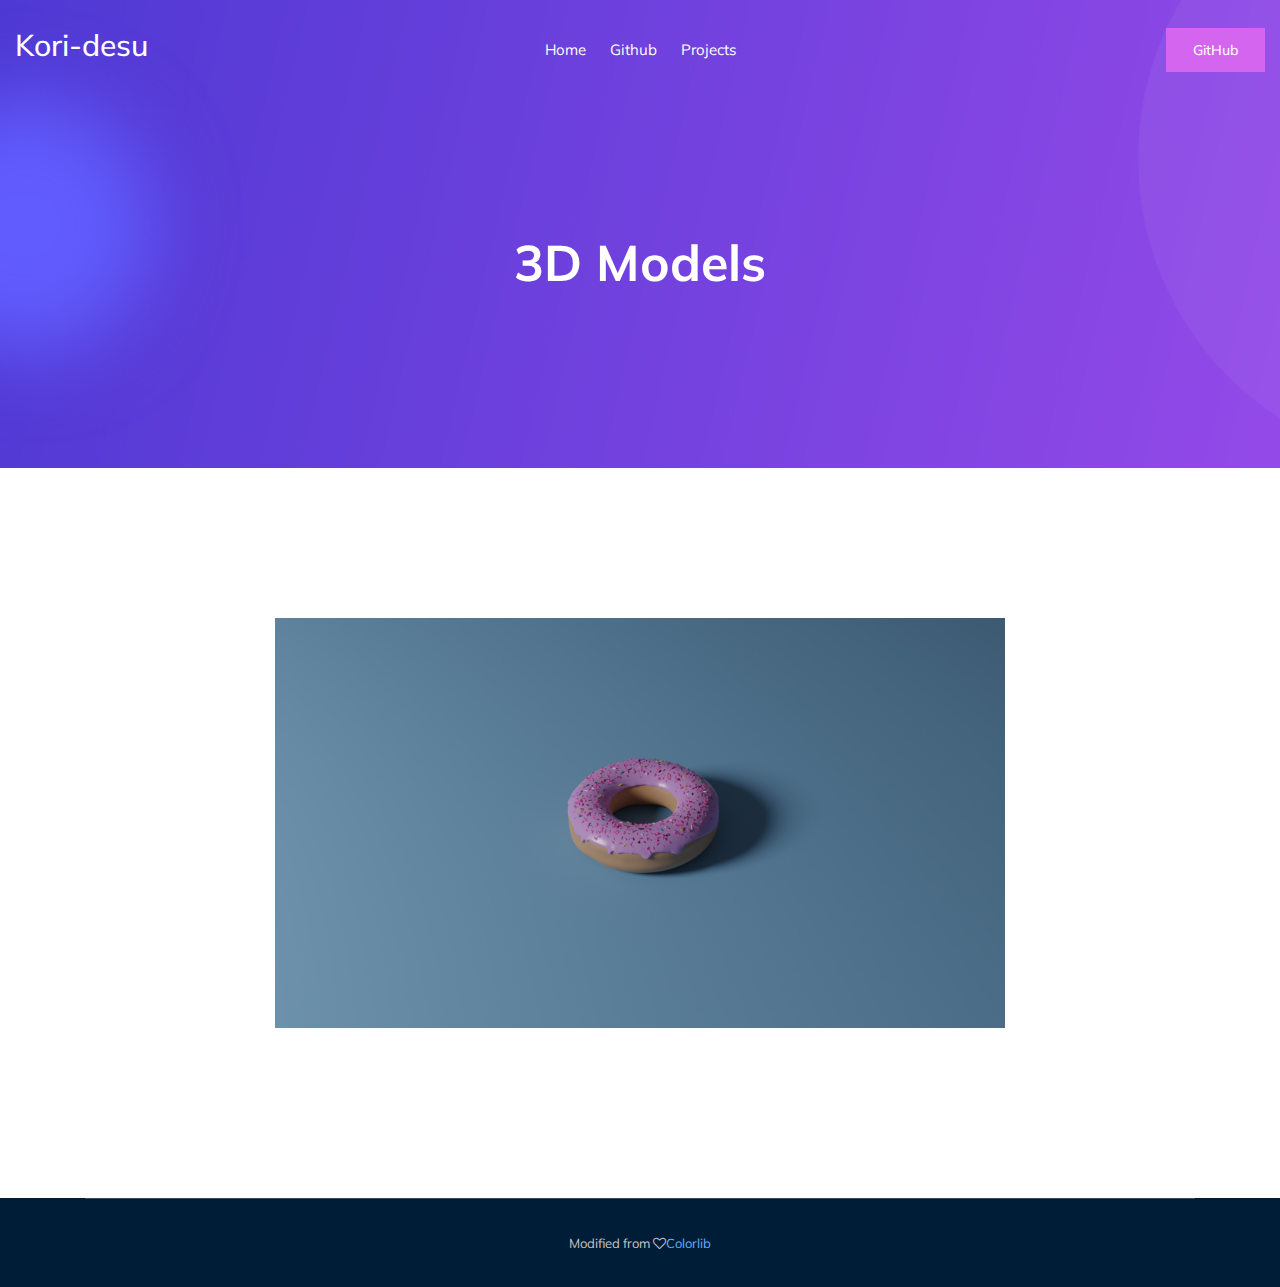
==== commit 9f3a5e76: "Github button added" ====
--- a/3DModels.html
+++ b/3DModels.html
@@ -28,11 +28,6 @@
 </head>
 
 <body>
-    <!--[if lte IE 9]>
-            <p class="browserupgrade">You are using an <strong>outdated</strong> browser. Please <a href="https://browsehappy.com/">upgrade your browser</a> to improve your experience and security.</p>
-        <![endif]-->
-
-    <!-- header-start -->
     <header>
         <div class="header-area ">
             <div id="sticky-header" class="main-header-area">
@@ -56,13 +51,13 @@
                                 </nav>
                             </div>
                         </div>
-                        <!-- <div class="col-xl-3 col-lg-3 d-none d-lg-block">
+                        <div class="col-xl-3 col-lg-3 d-none d-lg-block">
                             <div class="Appointment">
                                 <div class="book_btn d-none d-lg-block">
                                     <a href="https://github.com/koridesu">GitHub</a>
                                 </div>
                             </div>
-                        </div> -->
+                        </div>
                         <div class="col-12">
                             <div class="mobile_menu d-block d-lg-none"></div>
                         </div>
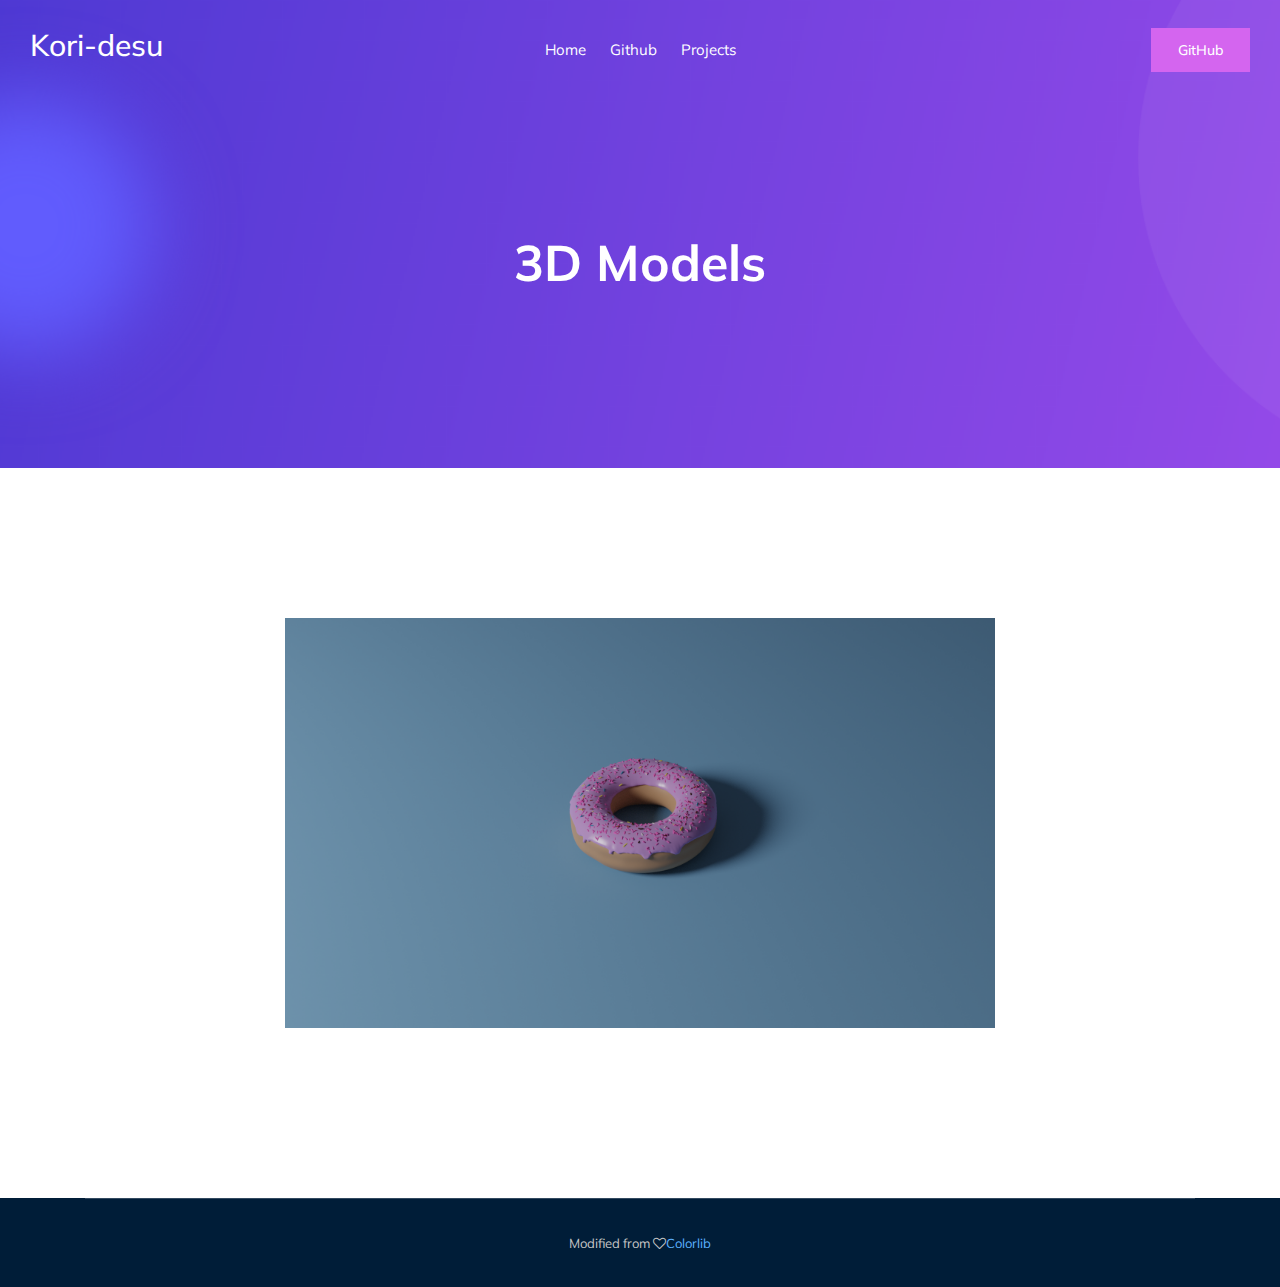
==== commit 1138ca12: "Expression fix" ====
--- a/3DModels.html
+++ b/3DModels.html
@@ -1,179 +1,179 @@
-<!doctype html>
-<html class="no-js" lang="zxx">
-
-<head>
-    <meta charset="utf-8">
-    <meta http-equiv="x-ua-compatible" content="ie=edge">
-    <title>Kori-desu</title>
-    <meta name="description" content="">
-    <meta name="viewport" content="width=device-width, initial-scale=1">
-
-    <!-- <link rel="manifest" href="site.webmanifest"> -->
-    <!-- Place favicon.ico in the root directory -->
-
-    <!-- CSS here -->
-    <link rel="stylesheet" href="css/bootstrap.min.css">
-    <link rel="stylesheet" href="css/owl.carousel.min.css">
-    <link rel="stylesheet" href="css/magnific-popup.css">
-    <link rel="stylesheet" href="css/font-awesome.min.css">
-    <link rel="stylesheet" href="css/themify-icons.css">
-    <link rel="stylesheet" href="css/nice-select.css">
-    <link rel="stylesheet" href="css/flaticon.css">
-    <link rel="stylesheet" href="css/gijgo.css">
-    <link rel="stylesheet" href="css/animate.min.css">
-    <link rel="stylesheet" href="css/slick.css">
-    <link rel="stylesheet" href="css/slicknav.css">
-    <link rel="stylesheet" href="css/style.css">
-    <!-- <link rel="stylesheet" href="css/responsive.css"> -->
-</head>
-
-<body>
-    <header>
-        <div class="header-area ">
-            <div id="sticky-header" class="main-header-area">
-                <div class="container-fluid">
-                    <div class="row align-items-center">
-                        <div class="col-xl-3 col-lg-2">
-                            <div class="logo">
-                                <a href="index.html">
-                                    <h2 style="color:white">Kori-desu</h2>
-                                </a>
-                            </div>
-                        </div>
-                        <div class="col-xl-6 col-lg-7">
-                            <div class="main-menu  d-none d-lg-block">
-                                <nav>
-                                    <ul id="navigation">
-                                        <li><a class="active" href="index.html">home</a></li>
-                                        <li><a href="https://github.com/koridesu">Github</a></li>
-                                        <li><a href="#projects">Projects</a></li>
-                                    </ul>
-                                </nav>
-                            </div>
-                        </div>
-                        <div class="col-xl-3 col-lg-3 d-none d-lg-block">
-                            <div class="Appointment">
-                                <div class="book_btn d-none d-lg-block">
-                                    <a href="https://github.com/koridesu">GitHub</a>
-                                </div>
-                            </div>
-                        </div>
-                        <div class="col-12">
-                            <div class="mobile_menu d-block d-lg-none"></div>
-                        </div>
-                    </div>
-
-                </div>
-            </div>
-        </div>
-    </header>
-    <!-- header-end -->
-
-    <!-- bradcam_area  -->
-    <div class="bradcam_area bradcam_bg_1">
-        <div class="container">
-            <div class="row">
-                <div class="col-xl-12">
-                    <div class="bradcam_text text-center">
-                        <h3>3D Models</h3>
-                    </div>
-                </div>
-            </div>
-        </div>
-    </div>
-    <!-- /bradcam_area  -->
-
-    <!-- portfolio_image_area  -->
-    <div class="portfolio_image_area dec_margin" id="projects">
-        <div class="container">
-            <div class="row">
-                <div class="col-xl-8 col-md-8 offset-xl-2">
-                    <div class="single_Portfolio">
-                        <div class="portfolio_thumb">
-                            <img src="img/3Dmodels/Donut.ver2.png" alt="">
-                        </div>
-                        <a href="img/3Dmodels/Donut.ver2.png" class="popup popup-image"></a>
-                        <div class="portfolio_hover">
-                            <div class="title">
-                                <h3>Tasty Donut</h3>
-                            </div>
-                        </div>
-                    </div>
-                </div>
-                <!--           
-                <div class="col-xl-4 col-md-12 col-lg-4">
-                    <div class="single_Portfolio">
-                        <div class="portfolio_thumb">
-                            <img src="img/portfolio/5.png" alt="">
-                        </div>
-                        <a href="img/portfolio/5.png" class="popup popup-image"></a>
-                        <div class="portfolio_hover">
-                            <div class="title">
-                                <h3>Product Design</h3>
-                            </div>
-                        </div>
-                    </div>
-                </div> -->
-            </div>
-
-        </div>
-    </div>
-    <!--/ portfolio_image_area  -->
-
-
-    <!-- footer start -->
-    <footer class="footer">
-
-        </div>
-        <div class="copy-right_text">
-            <div class="container">
-                <div class="footer_border"></div>
-                <div class="row">
-                    <div class="col-xl-12">
-                        <p class="copy_right text-center">
-                            Modified from <i class="fa fa-heart-o" aria-hidden="true"></i><a href="https://colorlib.com" target="_blank">Colorlib</a>
-                        </p>
-                    </div>
-                </div>
-            </div>
-        </div>
-    </footer>
-    <!--/ footer end  -->
-
-    <!-- JS here -->
-    <script src="js/vendor/modernizr-3.5.0.min.js"></script>
-    <script src="js/vendor/jquery-1.12.4.min.js"></script>
-    <script src="js/popper.min.js"></script>
-    <script src="js/bootstrap.min.js"></script>
-    <script src="js/owl.carousel.min.js"></script>
-    <script src="js/isotope.pkgd.min.js"></script>
-    <script src="js/ajax-form.js"></script>
-    <script src="js/waypoints.min.js"></script>
-    <script src="js/jquery.counterup.min.js"></script>
-    <script src="js/imagesloaded.pkgd.min.js"></script>
-    <script src="js/scrollIt.js"></script>
-    <script src="js/jquery.scrollUp.min.js"></script>
-    <script src="js/wow.min.js"></script>
-    <script src="js/nice-select.min.js"></script>
-    <script src="js/jquery.slicknav.min.js"></script>
-    <script src="js/jquery.magnific-popup.min.js"></script>
-    <script src="js/plugins.js"></script>
-    <script src="js/gijgo.min.js"></script>
-
-    <!--contact js-->
-    <script src="js/contact.js"></script>
-    <script src="js/jquery.ajaxchimp.min.js"></script>
-    <script src="js/jquery.form.js"></script>
-    <script src="js/jquery.validate.min.js"></script>
-    <script src="js/mail-script.js"></script>
-
-    <script src="js/main.js"></script>
-    <script src="js/smooth-scroll.polyfills.js"></script>
-    <script>
-        var scroll = new SmoothScroll('a[href*="#"]', {
-            speed: 500
-        });
-    </script>
-</body>
-
+<!doctype html>
+<html class="no-js" lang="zxx">
+
+<head>
+    <meta charset="utf-8">
+    <meta http-equiv="x-ua-compatible" content="ie=edge">
+    <title>Kori-desu</title>
+    <meta name="description" content="">
+    <meta name="viewport" content="width=device-width, initial-scale=1">
+
+    <!-- <link rel="manifest" href="site.webmanifest"> -->
+    <!-- Place favicon.ico in the root directory -->
+
+    <!-- CSS here -->
+    <link rel="stylesheet" href="css/bootstrap.min.css">
+    <link rel="stylesheet" href="css/owl.carousel.min.css">
+    <link rel="stylesheet" href="css/magnific-popup.css">
+    <link rel="stylesheet" href="css/font-awesome.min.css">
+    <link rel="stylesheet" href="css/themify-icons.css">
+    <link rel="stylesheet" href="css/nice-select.css">
+    <link rel="stylesheet" href="css/flaticon.css">
+    <link rel="stylesheet" href="css/gijgo.css">
+    <link rel="stylesheet" href="css/animate.min.css">
+    <link rel="stylesheet" href="css/slick.css">
+    <link rel="stylesheet" href="css/slicknav.css">
+    <link rel="stylesheet" href="css/style.css">
+    <!-- <link rel="stylesheet" href="css/responsive.css"> -->
+</head>
+
+<body>
+    <header>
+        <div class="header-area ">
+            <div id="sticky-header" class="main-header-area">
+                <div class="container-fluid">
+                    <div class="row align-items-center">
+                        <div class="col-xl-3 col-lg-2">
+                            <div class="logo">
+                                <a href="index.html">
+                                    <h2 style="color:white">Kori-desu</h2>
+                                </a>
+                            </div>
+                        </div>
+                        <div class="col-xl-6 col-lg-7">
+                            <div class="main-menu  d-none d-lg-block">
+                                <nav>
+                                    <ul id="navigation">
+                                        <li><a class="active" href="index.html">home</a></li>
+                                        <li><a href="https://github.com/koridesu">Github</a></li>
+                                        <li><a href="#projects">Projects</a></li>
+                                    </ul>
+                                </nav>
+                            </div>
+                        </div>
+                        <div class="col-xl-3 col-lg-3 d-none d-lg-block">
+                            <div class="Appointment">
+                                <div class="book_btn d-none d-lg-block">
+                                    <a href="https://github.com/koridesu">GitHub</a>
+                                </div>
+                            </div>
+                        </div>
+                        <div class="col-12">
+                            <div class="mobile_menu d-block d-lg-none"></div>
+                        </div>
+                    </div>
+
+                </div>
+            </div>
+        </div>
+    </header>
+    <!-- header-end -->
+
+    <!-- bradcam_area  -->
+    <div class="bradcam_area bradcam_bg_1">
+        <div class="container">
+            <div class="row">
+                <div class="col-xl-12">
+                    <div class="bradcam_text text-center">
+                        <h3>3D Models</h3>
+                    </div>
+                </div>
+            </div>
+        </div>
+    </div>
+    <!-- /bradcam_area  -->
+
+    <!-- portfolio_image_area  -->
+    <div class="portfolio_image_area dec_margin" id="projects">
+        <div class="container">
+            <div class="row">
+                <div class="col-xl-8 col-md-8 offset-xl-2">
+                    <div class="single_Portfolio">
+                        <div class="portfolio_thumb">
+                            <img src="img/3Dmodels/Donut.ver2.png" alt="">
+                        </div>
+                        <a href="img/3Dmodels/Donut.ver2.png" class="popup popup-image"></a>
+                        <div class="portfolio_hover">
+                            <div class="title">
+                                <h3>Tasty Donut</h3>
+                            </div>
+                        </div>
+                    </div>
+                </div>
+                <!--           
+                <div class="col-xl-4 col-md-12 col-lg-4">
+                    <div class="single_Portfolio">
+                        <div class="portfolio_thumb">
+                            <img src="img/portfolio/5.png" alt="">
+                        </div>
+                        <a href="img/portfolio/5.png" class="popup popup-image"></a>
+                        <div class="portfolio_hover">
+                            <div class="title">
+                                <h3>Product Design</h3>
+                            </div>
+                        </div>
+                    </div>
+                </div> -->
+            </div>
+
+        </div>
+    </div>
+    <!--/ portfolio_image_area  -->
+
+
+    <!-- footer start -->
+    <footer class="footer">
+
+        </div>
+        <div class="copy-right_text">
+            <div class="container">
+                <div class="footer_border"></div>
+                <div class="row">
+                    <div class="col-xl-12">
+                        <p class="copy_right text-center">
+                            Modified from <i class="fa fa-heart-o" aria-hidden="true"></i><a href="https://colorlib.com" target="_blank">Colorlib</a>
+                        </p>
+                    </div>
+                </div>
+            </div>
+        </div>
+    </footer>
+    <!--/ footer end  -->
+
+    <!-- JS here -->
+    <script src="js/vendor/modernizr-3.5.0.min.js"></script>
+    <script src="js/vendor/jquery-1.12.4.min.js"></script>
+    <script src="js/popper.min.js"></script>
+    <script src="js/bootstrap.min.js"></script>
+    <script src="js/owl.carousel.min.js"></script>
+    <script src="js/isotope.pkgd.min.js"></script>
+    <script src="js/ajax-form.js"></script>
+    <script src="js/waypoints.min.js"></script>
+    <script src="js/jquery.counterup.min.js"></script>
+    <script src="js/imagesloaded.pkgd.min.js"></script>
+    <script src="js/scrollIt.js"></script>
+    <script src="js/jquery.scrollUp.min.js"></script>
+    <script src="js/wow.min.js"></script>
+    <script src="js/nice-select.min.js"></script>
+    <script src="js/jquery.slicknav.min.js"></script>
+    <script src="js/jquery.magnific-popup.min.js"></script>
+    <script src="js/plugins.js"></script>
+    <script src="js/gijgo.min.js"></script>
+
+    <!--contact js-->
+    <script src="js/contact.js"></script>
+    <script src="js/jquery.ajaxchimp.min.js"></script>
+    <script src="js/jquery.form.js"></script>
+    <script src="js/jquery.validate.min.js"></script>
+    <script src="js/mail-script.js"></script>
+
+    <script src="js/main.js"></script>
+    <script src="js/smooth-scroll.polyfills.js"></script>
+    <script>
+        var scroll = new SmoothScroll('a[href*="#"]', {
+            speed: 500
+        });
+    </script>
+</body>
+
 </html>